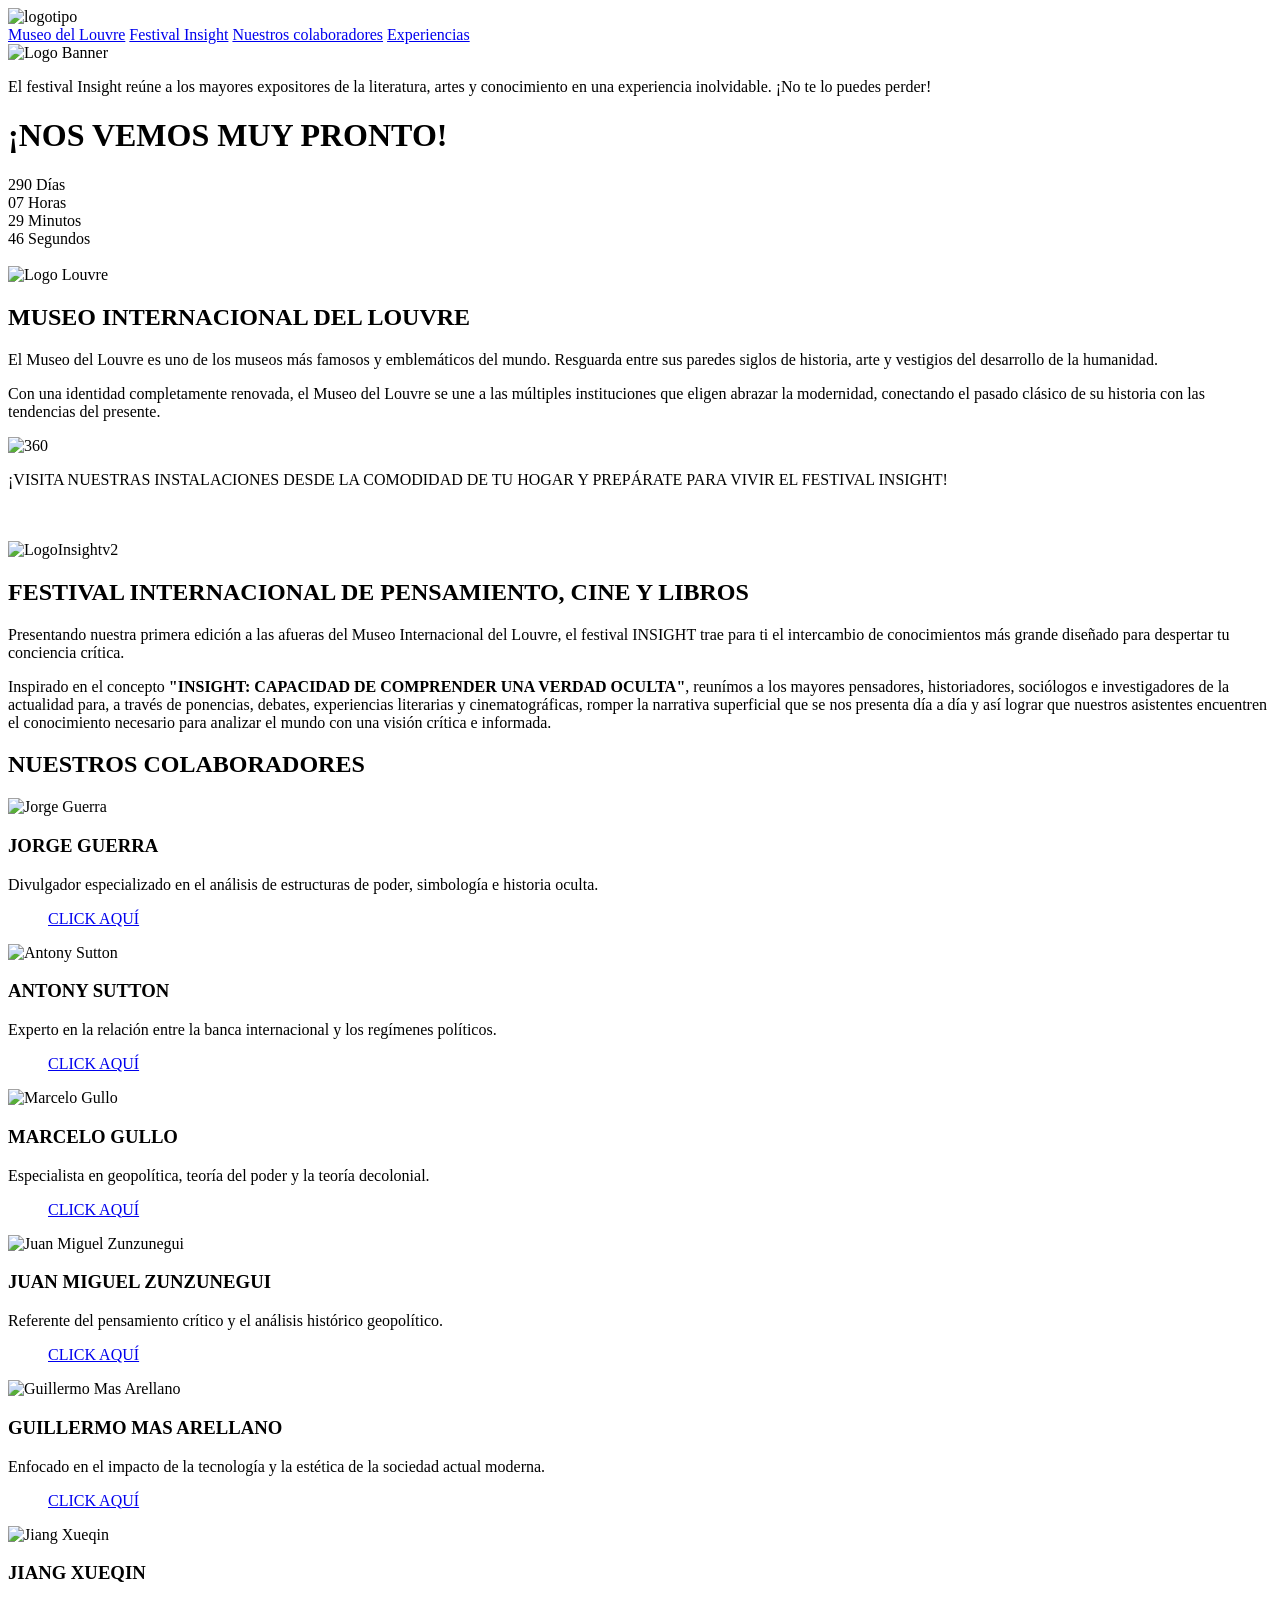
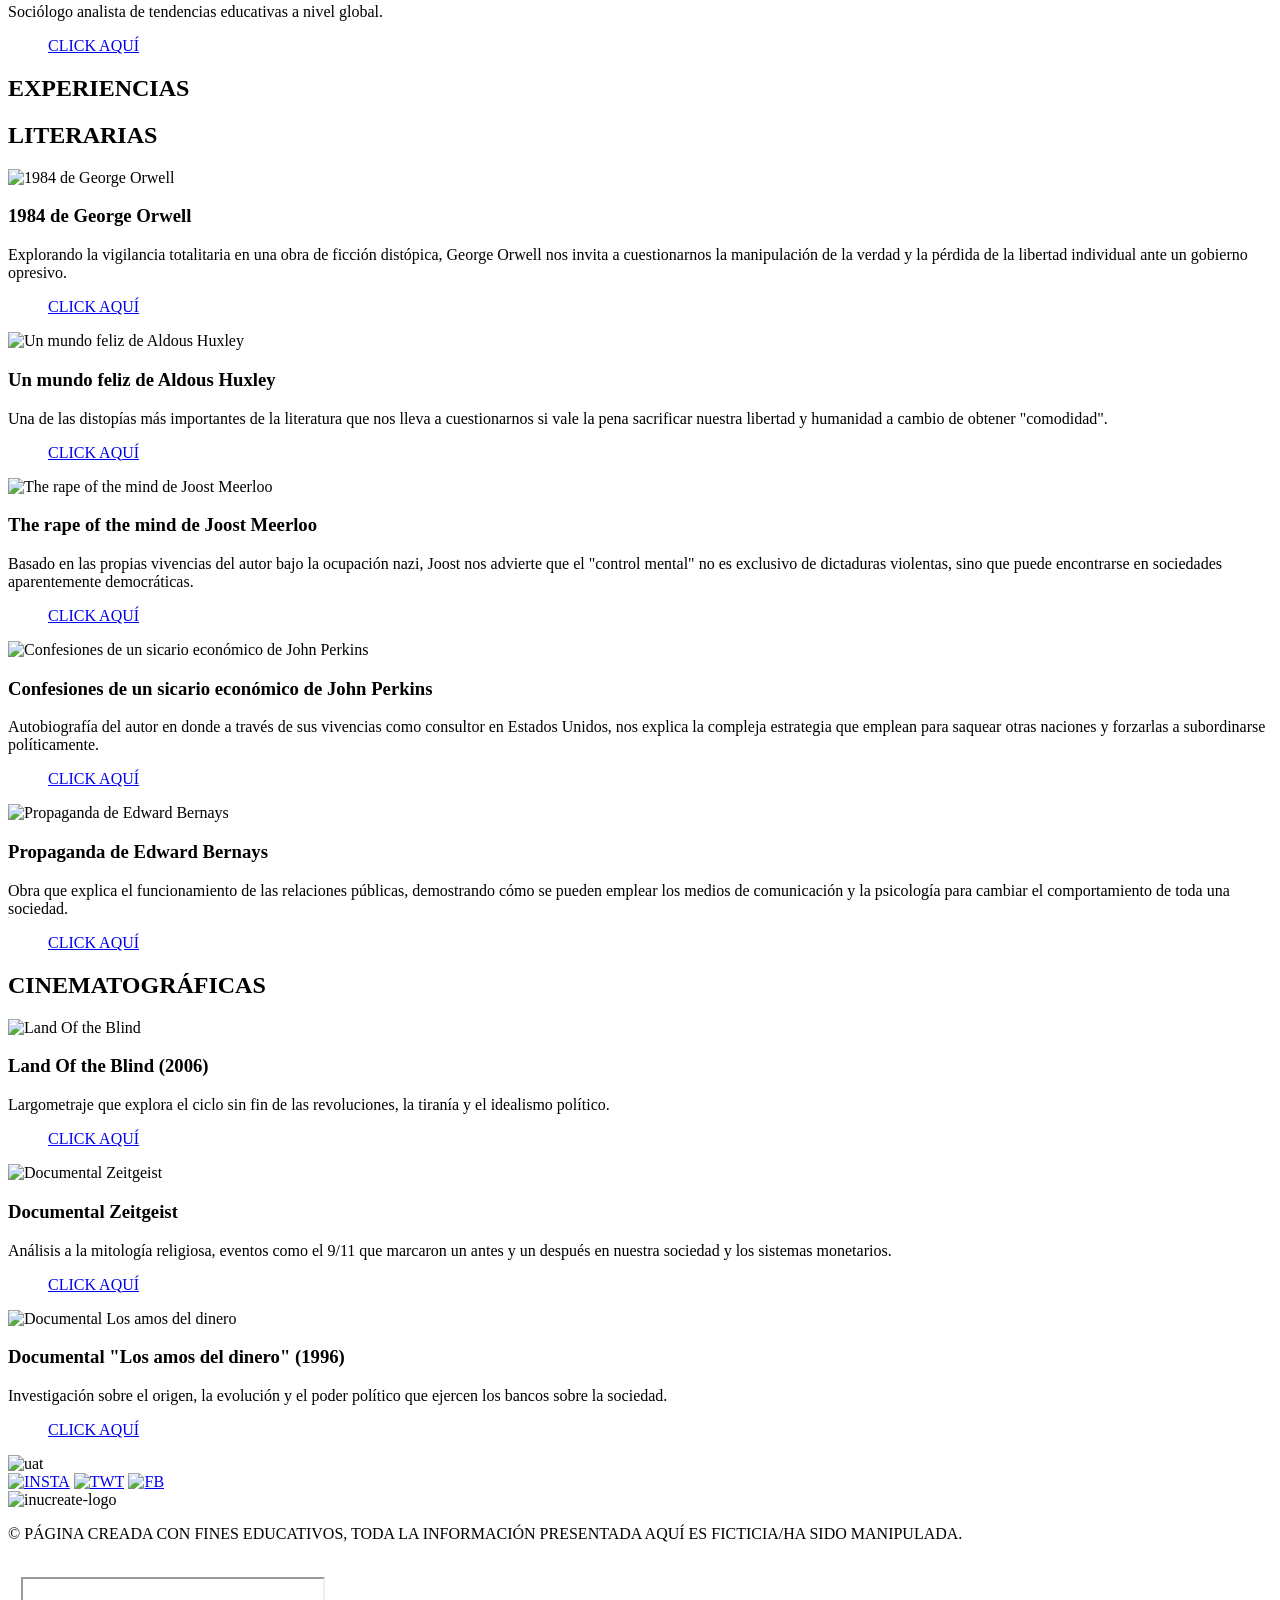
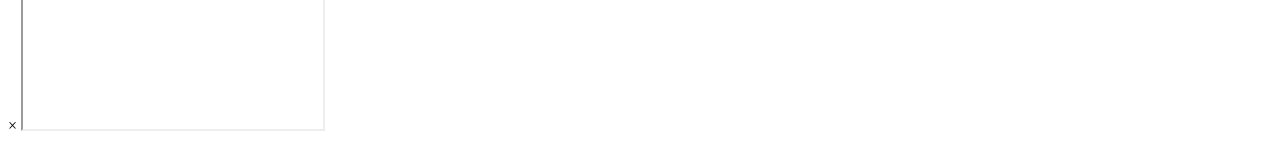
==== index.html @ e6b41914 "Agregar archivos HTML, CSS e imagenes" ====
<!DOCTYPE html> 
<html lang="es"> 
<head> 
	<title>FESTIVAL INSIGHT</title>
	<link rel="stylesheet" href="template one page/estilos.css"/>
    <meta name="viewport" content="width=device-width, initial-scale=1.0"/>
</head>
<body> 
	<header class="menu-container" id="inicio">
      <div class="identificador">
        <img src="template one page/imagenes/logo.png" alt="logotipo">
      </div>
      <div class="ligas-secciones">
          <a href="#secc1">Museo del Louvre</a>
          <a href="#secc2">Festival Insight</a>
          <a href="#secc3">Nuestros colaboradores</a>
          <a href="#EXPERIENCIAS">Experiencias</a>
      </div>
    </header>
<div class="banner">
  <div class="banner-contenido">
    <img src="template one page/imagenes/logoinsight.png" alt="Logo Banner" class="banner-logo">
    <p class="banner-texto">El festival Insight reúne a los mayores expositores de la literatura, artes y conocimiento en una experiencia inolvidable. ¡No te lo puedes perder!</p>
  </div>
</div>
<div class="contenedor-contador">
  <h1>¡NOS VEMOS MUY PRONTO!</h1>
  <div class="countdown">
    <div class="unidad">
      <span id="days">00</span>
      <span class="label">Días</span>
    </div>
    <div class="unidad">
      <span id="hours">00</span>
      <span class="label">Horas</span>
    </div>
    <div class="unidad">
      <span id="minutes">00</span>
      <span class="label">Minutos</span>
    </div>
    <div class="unidad">
      <span id="seconds">00</span>
      <span class="label">Segundos</span>
    </div>
  </div>
</div>
<script>
  var fechaObjetivo = new Date("September 22, 2027 13:59:59").getTime();
  var actualizarContador = setInterval(function() {
    var ahora = new Date().getTime();
    var diferencia = fechaObjetivo - ahora;
    if (diferencia < 0) {
      clearInterval(actualizarContador);
      document.querySelector(".countdown").innerHTML = "<h2>¡No te lo pierdas!</h2>";
      return;
    }
    var dias = Math.floor(diferencia / (1000 * 60 * 60 * 24));
    var horas = Math.floor((diferencia % (1000 * 60 * 60 * 24)) / (1000 * 60 * 60));
    var minutos = Math.floor((diferencia % (1000 * 60 * 60)) / (1000 * 60));
    var segundos = Math.floor((diferencia % (1000 * 60)) / 1000);
    document.getElementById("days").innerText = dias < 10 ? "0" + dias : dias;
    document.getElementById("hours").innerText = horas < 10 ? "0" + horas : horas;
    document.getElementById("minutes").innerText = minutos < 10 ? "0" + minutos : minutos;
    document.getElementById("seconds").innerText = segundos < 10 ? "0" + segundos : segundos;
  }, 1000);
</script>
<br>
<main class="secciones">
<section class="seccion-contenedor" id="secc1">
    <div class="header-secc1">
        <img src="template one page/imagenes/logo2.png" alt="Logo Louvre" class="logo-secc1">
    </div>
    <div class="contenido-secc1">
        <div class="texto-museo">
            <h1>MUSEO INTERNACIONAL DEL LOUVRE</h1>
            <p>El Museo del Louvre es uno de los museos más famosos y emblemáticos del mundo. Resguarda entre sus paredes siglos de historia, arte y vestigios del desarrollo de la humanidad.</p>
            <p>Con una identidad completamente renovada, el Museo del Louvre se une a las múltiples instituciones que eligen abrazar la modernidad, conectando el pasado clásico de su historia con las tendencias del presente.</p>
        </div>
        <div class="columna-derecha">
            <div class="marco-imagen" onclick="abrirModal360()">
                <img src="template one page/imagenes/360.png" alt="360">
            </div>
            <p class="mensaje-derecha">¡VISITA NUESTRAS INSTALACIONES DESDE LA COMODIDAD DE TU HOGAR Y PREPÁRATE PARA VIVIR EL FESTIVAL INSIGHT!</p>
        </div>
    </div>
    <br><br>
</section>

<section class="seccion-contenedor" id="secc2">
    <div class="header-secc2">
        <img src="template one page/imagenes/INSS.png" alt="LogoInsightv2" class="logo-secc2">
    </div>
    <div class="texto-secc2">
        <h1>FESTIVAL INTERNACIONAL DE PENSAMIENTO, CINE Y LIBROS</h1>
        <p>Presentando nuestra primera edición a las afueras del Museo Internacional del Louvre, el festival INSIGHT trae para ti el intercambio de conocimientos más grande diseñado para despertar tu conciencia crítica.</p>
        <p>Inspirado en el concepto <b>"INSIGHT: CAPACIDAD DE COMPRENDER UNA VERDAD OCULTA"</b>, reunímos a los mayores pensadores, historiadores, sociólogos e investigadores de la actualidad para, a través de ponencias, debates, experiencias literarias y cinematográficas, romper la narrativa superficial que se nos presenta día a día y así lograr que nuestros asistentes encuentren el conocimiento necesario para analizar el mundo con una visión crítica e informada.</p>
    </div>
</section>

<section id="secc3">
    <h1 class="titulo-seccion3">NUESTROS COLABORADORES</h1>
    <div class="galeria-container">
        <div class="galeria">
            <div class="galeria-item">
                <img src="template one page/imagenes/A1.png" class="galeria-img" title="Jorge Guerra" alt="Jorge Guerra">
                <div class="info-overlay">
                    <h3 class="titulo-obra">JORGE GUERRA</h3>
                    <p class="autor">Divulgador especializado en el análisis de estructuras de poder, simbología e historia oculta.</p>
                    <figure>
                        <figcaption>
                            <a class="caption-link" href="#" target="_blank" rel="noopener noreferrer">CLICK AQUÍ</a>
                        </figcaption>
                    </figure>
                </div>
            </div>
            <div class="galeria-item">
                <img src="template one page/imagenes/A2.png" class="galeria-img" title="Antony Sutton" alt="Antony Sutton">
                <div class="info-overlay">
                    <h3 class="titulo-obra">ANTONY SUTTON</h3>
                    <p class="autor">Experto en la relación entre la banca internacional y los regímenes políticos.</p>
                    <figure>
                        <figcaption>
                            <a class="caption-link" href="#" target="_blank" rel="noopener noreferrer">CLICK AQUÍ</a>
                        </figcaption>
                    </figure>
                </div>
            </div>
            <div class="galeria-item">
                <img src="template one page/imagenes/A3.png" class="galeria-img" title="Marcelo Gullo" alt="Marcelo Gullo">
                <div class="info-overlay">
                    <h3 class="titulo-obra">MARCELO GULLO</h3>
                    <p class="autor">Especialista en geopolítica, teoría del poder y la teoría decolonial.</p>
                    <figure>
                        <figcaption>
                            <a class="caption-link" href="#" target="_blank" rel="noopener noreferrer">CLICK AQUÍ</a>
                        </figcaption>
                    </figure>
                </div>
            </div>
            <div class="galeria-item">
                <img src="template one page/imagenes/A4.png" class="galeria-img" title="Juan Miguel Zunzunegui" alt="Juan Miguel Zunzunegui">
                <div class="info-overlay">
                    <h3 class="titulo-obra">JUAN MIGUEL ZUNZUNEGUI</h3>
                    <p class="autor">Referente del pensamiento crítico y el análisis histórico geopolítico.</p>
                    <figure>
                        <figcaption>
                            <a class="caption-link" href="#" target="_blank" rel="noopener noreferrer">CLICK AQUÍ</a>
                        </figcaption>
                    </figure>
                </div>
            </div>
            <div class="galeria-item">
                <img src="template one page/imagenes/A5.png" class="galeria-img" title="Guillermo Mas Arellano" alt="Guillermo Mas Arellano">
                <div class="info-overlay">
                    <h3 class="titulo-obra">GUILLERMO MAS ARELLANO</h3>
                    <p class="autor">Enfocado en el impacto de la tecnología y la estética de la sociedad actual moderna.</p>
                    <figure>
                        <figcaption>
                            <a class="caption-link" href="#" target="_blank" rel="noopener noreferrer">CLICK AQUÍ</a>
                        </figcaption>
                    </figure>
                </div>
            </div>
            <div class="galeria-item">
                <img src="template one page/imagenes/A6.png" class="galeria-img" title="Jiang Xueqin" alt="Jiang Xueqin">
                <div class="info-overlay">
                    <h3 class="titulo-obra">JIANG XUEQIN</h3>
                    <p class="autor">Sociólogo analista de tendencias educativas a nivel global.</p>
                    <figure>
                        <figcaption>
                            <a class="caption-link" href="#" target="_blank" rel="noopener noreferrer">CLICK AQUÍ</a>
                        </figcaption>
                    </figure>
                </div>
            </div>
        </div> 
    </div>
</section>
<section id="EXPERIENCIAS">
    <h1 class="titulo-seccion4">EXPERIENCIAS</h1>

    <!-- SUBSECCIÓN LITERARIAS (5 ELEMENTOS) -->
    <div class="subseccion-galeria">
        <h2 class="subtitle">LITERARIAS</h2>
        <div class="galeria galeria-5">

            <div class="galeria-item">
                <img src="template%20one%20page/imagenes/B1.png" class="galeria-img" title="George Orwell" alt="1984 de George Orwell">
                <div class="info-overlay">
                    <h3 class="titulo-obra">1984 de George Orwell</h3>
                    <p class="autor">Explorando la vigilancia totalitaria en una obra de ficción distópica, George Orwell nos invita a cuestionarnos la manipulación de la verdad y la pérdida de la libertad individual ante un gobierno opresivo.</p>
                    <figure>
                        <figcaption>
                            <a class="caption-link" href="#" target="_blank" rel="noopener noreferrer">CLICK AQUÍ</a>
                        </figcaption>
                    </figure>
                </div>
            </div>

            <div class="galeria-item">
                <img src="template%20one%20page/imagenes/B2.png" class="galeria-img" title="Aldous Huxley" alt="Un mundo feliz de Aldous Huxley">
                <div class="info-overlay">
                    <h3 class="titulo-obra">Un mundo feliz de Aldous Huxley</h3>
                    <p class="autor">Una de las distopías más importantes de la literatura que nos lleva a cuestionarnos si vale la pena sacrificar nuestra libertad y humanidad a cambio de obtener "comodidad".</p>
                    <figure>
                        <figcaption>
                            <a class="caption-link" href="#" target="_blank" rel="noopener noreferrer">CLICK AQUÍ</a>
                        </figcaption>
                    </figure>
                </div>
            </div>

            <div class="galeria-item">
                <img src="template%20one%20page/imagenes/B3.png" class="galeria-img" title="Joost Meerloo" alt="The rape of the mind de Joost Meerloo">
                <div class="info-overlay">
                    <h3 class="titulo-obra">The rape of the mind de Joost Meerloo</h3>
                    <p class="autor">Basado en las propias vivencias del autor bajo la ocupación nazi, Joost nos advierte que el "control mental" no es exclusivo de dictaduras violentas, sino que puede encontrarse en sociedades aparentemente democráticas.</p>
                    <figure>
                        <figcaption>
                            <a class="caption-link" href="#" target="_blank" rel="noopener noreferrer">CLICK AQUÍ</a>
                        </figcaption>
                    </figure>
                </div>
            </div>

            <div class="galeria-item">
                <img src="template%20one%20page/imagenes/B4.png" class="galeria-img" title="John Perkins" alt="Confesiones de un sicario económico de John Perkins">
                <div class="info-overlay">
                    <h3 class="titulo-obra">Confesiones de un sicario económico de John Perkins</h3>
                    <p class="autor">Autobiografía del autor en donde a través de sus vivencias como consultor en Estados Unidos, nos explica la compleja estrategia que emplean para saquear otras naciones y forzarlas a subordinarse políticamente.</p>
                    <figure>
                        <figcaption>
                            <a class="caption-link" href="#" target="_blank" rel="noopener noreferrer">CLICK AQUÍ</a>
                        </figcaption>
                    </figure>
                </div>
            </div>

            <div class="galeria-item">
                <img src="template%20one%20page/imagenes/B5.png" class="galeria-img" title="Edward Bernays" alt="Propaganda de Edward Bernays">
                <div class="info-overlay">
                    <h3 class="titulo-obra">Propaganda de Edward Bernays</h3>
                    <p class="autor">Obra que explica el funcionamiento de las relaciones públicas, demostrando cómo se pueden emplear los medios de comunicación y la psicología para cambiar el comportamiento de toda una sociedad.</p>
                    <figure>
                        <figcaption>
                            <a class="caption-link" href="#" target="_blank" rel="noopener noreferrer">CLICK AQUÍ</a>
                        </figcaption>
                    </figure>
                </div>
            </div>

        </div>
    </div>

    <!-- SUBSECCIÓN CINEMATOGRÁFICAS (3 ELEMENTOS) -->
    <div class="subseccion-galeria">
        <h2 class="subtitle">CINEMATOGRÁFICAS</h2>
        <div class="galeria galeria-3">

            <div class="galeria-item">
                <img src="template%20one%20page/imagenes/M1.png" class="galeria-img" title="Land Of the Blind" alt="Land Of the Blind">
                <div class="info-overlay">
                    <h3 class="titulo-obra">Land Of the Blind (2006)</h3>
                    <p class="autor">Largometraje que explora el ciclo sin fin de las revoluciones, la tiranía y el idealismo político.</p>
                    <figure>
                        <figcaption>
                            <a class="caption-link" href="#" target="_blank" rel="noopener noreferrer">CLICK AQUÍ</a>
                        </figcaption>
                    </figure>
                </div>
            </div>

            <div class="galeria-item">
                <img src="template%20one%20page/imagenes/M2.png" class="galeria-img" title="Zeitgeist" alt="Documental Zeitgeist">
                <div class="info-overlay">
                    <h3 class="titulo-obra">Documental Zeitgeist</h3>
                    <p class="autor">Análisis a la mitología religiosa, eventos como el 9/11 que marcaron un antes y un después en nuestra sociedad y los sistemas monetarios.</p>
                    <figure>
                        <figcaption>
                            <a class="caption-link" href="#" target="_blank" rel="noopener noreferrer">CLICK AQUÍ</a>
                        </figcaption>
                    </figure>
                </div>
            </div>

            <div class="galeria-item">
                <img src="template%20one%20page/imagenes/M3.png" class="galeria-img" title="Los amos del dinero" alt="Documental Los amos del dinero">
                <div class="info-overlay">
                    <h3 class="titulo-obra">Documental "Los amos del dinero" (1996)</h3>
                    <p class="autor">Investigación sobre el origen, la evolución y el poder político que ejercen los bancos sobre la sociedad.</p>
                    <figure>
                        <figcaption>
                            <a class="caption-link" href="#" target="_blank" rel="noopener noreferrer">CLICK AQUÍ</a>
                        </figcaption>
                    </figure>
                </div>
            </div>

        </div>
    </div>
</section>

<footer>
    <div class="footer-container">
        <div class="footer-col footer-logo-izq">
            <img src="template one page/imagenes/UAT.png" alt="uat">
        </div>
        
        <div class="footer-centro">
            <div class="footer-item">
                <a href="#"><img src="template one page/imagenes/INSTA.png" alt="INSTA"></a>
                <a href="#"><img src="template one page/imagenes/TWT.png" alt="TWT"></a>
                <a href="#"><img src="template one page/imagenes/FB.png" alt="FB"></a>
            </div>
        </div>

        <div class="footer-col footer-logo-der">
            <img src="template one page/imagenes/logoinu.png" alt="inucreate-logo">
        </div>
    </div>

    <div class="copyright">
        <p>&copy; PÁGINA CREADA CON FINES EDUCATIVOS, TODA LA INFORMACIÓN PRESENTADA AQUÍ ES FICTICIA/HA SIDO MANIPULADA.</p>
    </div>
</footer>

<a class="ir-arriba" title="Volver arriba" href="#inicio">
    <img src="template one page/imagenes/flecha-arriba.png" alt="">
</a>

<div id="modal360" class="modal-360">
  <div class="modal-contenido">
    <span class="btn-cerrar" onclick="cerrarModal360()">&times;</span>
    <iframe id="iframe360" src="about:blank" allow="vr; accelerometer; gyroscope"></iframe>
  </div>
</div>

<script>
  const modal = document.getElementById('modal360');
  const iframe = document.getElementById('iframe360');
  const rutaVisor = 'template%20one%20page/360visualizar.html';

  function abrirModal360() {
    iframe.src = rutaVisor;
    setTimeout(() => {
      modal.classList.add('activo');
    }, 10);
  }

  function cerrarModal360() {
    modal.classList.remove('activo');
    setTimeout(() => {
      iframe.src = 'about:blank';
    }, 300);
  }

  window.onclick = function(event) {
    if (event.target === modal) {
      cerrarModal360();
    }
  };
</script>
</body>
</html>
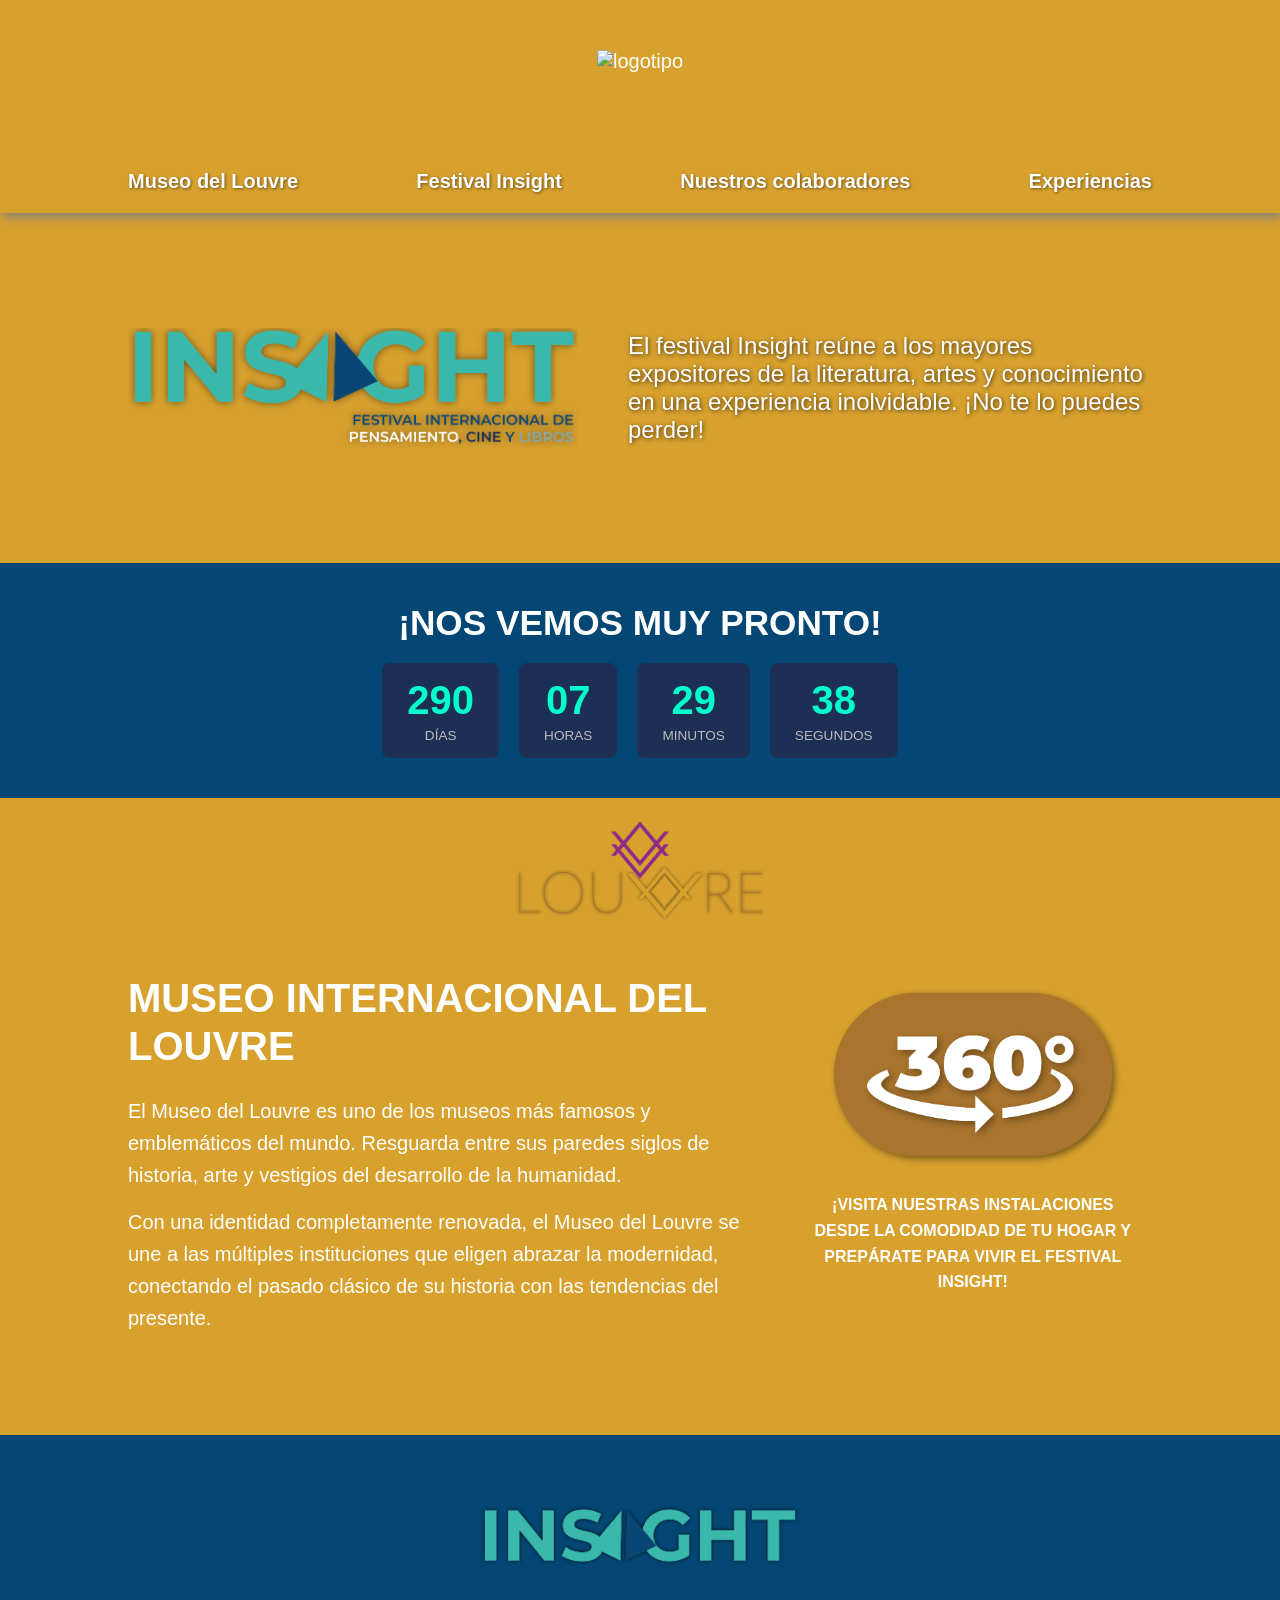
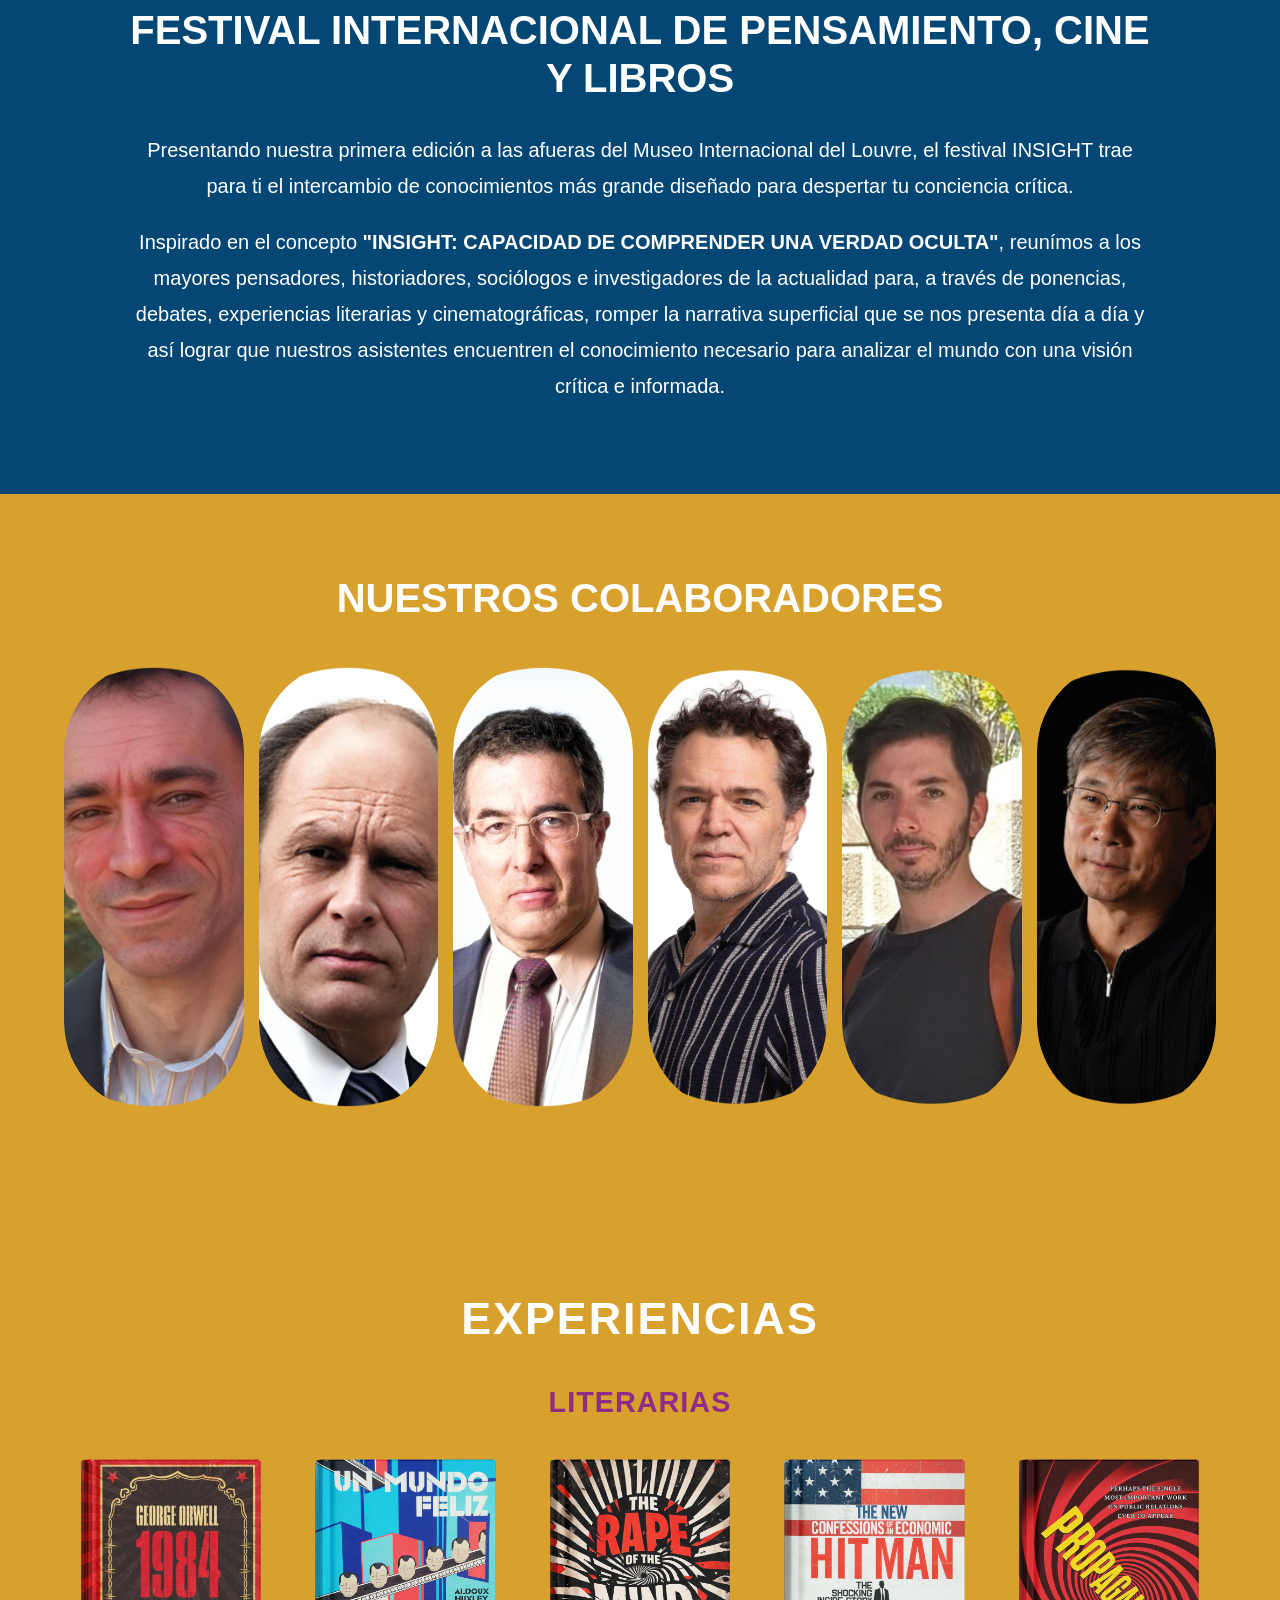
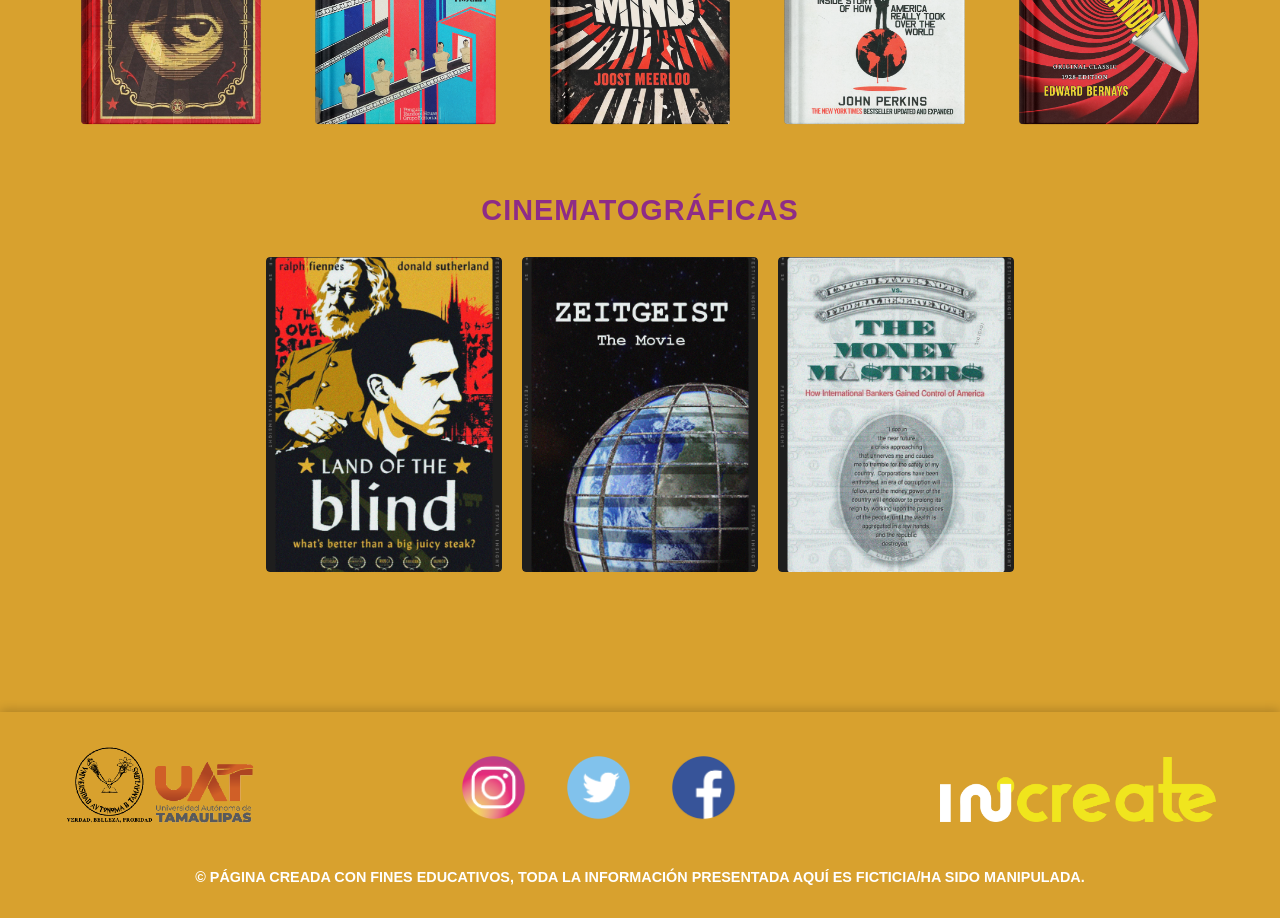
==== commit a1a3c9e9: "Corregir ruta del CSS en index.html" ====
--- a/index.html
+++ b/index.html
@@ -2,13 +2,13 @@
 <html lang="es"> 
 <head> 
 	<title>FESTIVAL INSIGHT</title>
-	<link rel="stylesheet" href="template one page/estilos.css"/>
+	<link rel="stylesheet" href="estilos.css"/>
     <meta name="viewport" content="width=device-width, initial-scale=1.0"/>
 </head>
 <body> 
 	<header class="menu-container" id="inicio">
       <div class="identificador">
-        <img src="template one page/imagenes/logo.png" alt="logotipo">
+        <img src="imagenes/logo.png" alt="logotipo">
       </div>
       <div class="ligas-secciones">
           <a href="#secc1">Museo del Louvre</a>
@@ -19,7 +19,7 @@
     </header>
 <div class="banner">
   <div class="banner-contenido">
-    <img src="template one page/imagenes/logoinsight.png" alt="Logo Banner" class="banner-logo">
+    <img src="imagenes/logoinsight.png" alt="Logo Banner" class="banner-logo">
     <p class="banner-texto">El festival Insight reúne a los mayores expositores de la literatura, artes y conocimiento en una experiencia inolvidable. ¡No te lo puedes perder!</p>
   </div>
 </div>
@@ -68,7 +68,7 @@
 <main class="secciones">
 <section class="seccion-contenedor" id="secc1">
     <div class="header-secc1">
-        <img src="template one page/imagenes/logo2.png" alt="Logo Louvre" class="logo-secc1">
+        <img src="imagenes/logo2.png" alt="Logo Louvre" class="logo-secc1">
     </div>
     <div class="contenido-secc1">
         <div class="texto-museo">
@@ -78,7 +78,7 @@
         </div>
         <div class="columna-derecha">
             <div class="marco-imagen" onclick="abrirModal360()">
-                <img src="template one page/imagenes/360.png" alt="360">
+                <img src="imagenes/360.png" alt="360">
             </div>
             <p class="mensaje-derecha">¡VISITA NUESTRAS INSTALACIONES DESDE LA COMODIDAD DE TU HOGAR Y PREPÁRATE PARA VIVIR EL FESTIVAL INSIGHT!</p>
         </div>
@@ -88,7 +88,7 @@
 
 <section class="seccion-contenedor" id="secc2">
     <div class="header-secc2">
-        <img src="template one page/imagenes/INSS.png" alt="LogoInsightv2" class="logo-secc2">
+        <img src="imagenes/INSS.png" alt="LogoInsightv2" class="logo-secc2">
     </div>
     <div class="texto-secc2">
         <h1>FESTIVAL INTERNACIONAL DE PENSAMIENTO, CINE Y LIBROS</h1>
@@ -102,7 +102,7 @@
     <div class="galeria-container">
         <div class="galeria">
             <div class="galeria-item">
-                <img src="template one page/imagenes/A1.png" class="galeria-img" title="Jorge Guerra" alt="Jorge Guerra">
+                <img src="imagenes/A1.png" class="galeria-img" title="Jorge Guerra" alt="Jorge Guerra">
                 <div class="info-overlay">
                     <h3 class="titulo-obra">JORGE GUERRA</h3>
                     <p class="autor">Divulgador especializado en el análisis de estructuras de poder, simbología e historia oculta.</p>
@@ -114,7 +114,7 @@
                 </div>
             </div>
             <div class="galeria-item">
-                <img src="template one page/imagenes/A2.png" class="galeria-img" title="Antony Sutton" alt="Antony Sutton">
+                <img src="imagenes/A2.png" class="galeria-img" title="Antony Sutton" alt="Antony Sutton">
                 <div class="info-overlay">
                     <h3 class="titulo-obra">ANTONY SUTTON</h3>
                     <p class="autor">Experto en la relación entre la banca internacional y los regímenes políticos.</p>
@@ -126,7 +126,7 @@
                 </div>
             </div>
             <div class="galeria-item">
-                <img src="template one page/imagenes/A3.png" class="galeria-img" title="Marcelo Gullo" alt="Marcelo Gullo">
+                <img src="imagenes/A3.png" class="galeria-img" title="Marcelo Gullo" alt="Marcelo Gullo">
                 <div class="info-overlay">
                     <h3 class="titulo-obra">MARCELO GULLO</h3>
                     <p class="autor">Especialista en geopolítica, teoría del poder y la teoría decolonial.</p>
@@ -138,7 +138,7 @@
                 </div>
             </div>
             <div class="galeria-item">
-                <img src="template one page/imagenes/A4.png" class="galeria-img" title="Juan Miguel Zunzunegui" alt="Juan Miguel Zunzunegui">
+                <img src="imagenes/A4.png" class="galeria-img" title="Juan Miguel Zunzunegui" alt="Juan Miguel Zunzunegui">
                 <div class="info-overlay">
                     <h3 class="titulo-obra">JUAN MIGUEL ZUNZUNEGUI</h3>
                     <p class="autor">Referente del pensamiento crítico y el análisis histórico geopolítico.</p>
@@ -150,7 +150,7 @@
                 </div>
             </div>
             <div class="galeria-item">
-                <img src="template one page/imagenes/A5.png" class="galeria-img" title="Guillermo Mas Arellano" alt="Guillermo Mas Arellano">
+                <img src="imagenes/A5.png" class="galeria-img" title="Guillermo Mas Arellano" alt="Guillermo Mas Arellano">
                 <div class="info-overlay">
                     <h3 class="titulo-obra">GUILLERMO MAS ARELLANO</h3>
                     <p class="autor">Enfocado en el impacto de la tecnología y la estética de la sociedad actual moderna.</p>
@@ -162,7 +162,7 @@
                 </div>
             </div>
             <div class="galeria-item">
-                <img src="template one page/imagenes/A6.png" class="galeria-img" title="Jiang Xueqin" alt="Jiang Xueqin">
+                <img src="imagenes/A6.png" class="galeria-img" title="Jiang Xueqin" alt="Jiang Xueqin">
                 <div class="info-overlay">
                     <h3 class="titulo-obra">JIANG XUEQIN</h3>
                     <p class="autor">Sociólogo analista de tendencias educativas a nivel global.</p>
@@ -179,13 +179,12 @@
 <section id="EXPERIENCIAS">
     <h1 class="titulo-seccion4">EXPERIENCIAS</h1>
 
-    <!-- SUBSECCIÓN LITERARIAS (5 ELEMENTOS) -->
     <div class="subseccion-galeria">
         <h2 class="subtitle">LITERARIAS</h2>
         <div class="galeria galeria-5">
 
             <div class="galeria-item">
-                <img src="template%20one%20page/imagenes/B1.png" class="galeria-img" title="George Orwell" alt="1984 de George Orwell">
+                <img src="imagenes/B1.png" class="galeria-img" title="George Orwell" alt="1984 de George Orwell">
                 <div class="info-overlay">
                     <h3 class="titulo-obra">1984 de George Orwell</h3>
                     <p class="autor">Explorando la vigilancia totalitaria en una obra de ficción distópica, George Orwell nos invita a cuestionarnos la manipulación de la verdad y la pérdida de la libertad individual ante un gobierno opresivo.</p>
@@ -198,7 +197,7 @@
             </div>
 
             <div class="galeria-item">
-                <img src="template%20one%20page/imagenes/B2.png" class="galeria-img" title="Aldous Huxley" alt="Un mundo feliz de Aldous Huxley">
+                <img src="imagenes/B2.png" class="galeria-img" title="Aldous Huxley" alt="Un mundo feliz de Aldous Huxley">
                 <div class="info-overlay">
                     <h3 class="titulo-obra">Un mundo feliz de Aldous Huxley</h3>
                     <p class="autor">Una de las distopías más importantes de la literatura que nos lleva a cuestionarnos si vale la pena sacrificar nuestra libertad y humanidad a cambio de obtener "comodidad".</p>
@@ -211,7 +210,7 @@
             </div>
 
             <div class="galeria-item">
-                <img src="template%20one%20page/imagenes/B3.png" class="galeria-img" title="Joost Meerloo" alt="The rape of the mind de Joost Meerloo">
+                <img src="imagenes/B3.png" class="galeria-img" title="Joost Meerloo" alt="The rape of the mind de Joost Meerloo">
                 <div class="info-overlay">
                     <h3 class="titulo-obra">The rape of the mind de Joost Meerloo</h3>
                     <p class="autor">Basado en las propias vivencias del autor bajo la ocupación nazi, Joost nos advierte que el "control mental" no es exclusivo de dictaduras violentas, sino que puede encontrarse en sociedades aparentemente democráticas.</p>
@@ -224,7 +223,7 @@
             </div>
 
             <div class="galeria-item">
-                <img src="template%20one%20page/imagenes/B4.png" class="galeria-img" title="John Perkins" alt="Confesiones de un sicario económico de John Perkins">
+                <img src="imagenes/B4.png" class="galeria-img" title="John Perkins" alt="Confesiones de un sicario económico de John Perkins">
                 <div class="info-overlay">
                     <h3 class="titulo-obra">Confesiones de un sicario económico de John Perkins</h3>
                     <p class="autor">Autobiografía del autor en donde a través de sus vivencias como consultor en Estados Unidos, nos explica la compleja estrategia que emplean para saquear otras naciones y forzarlas a subordinarse políticamente.</p>
@@ -237,7 +236,7 @@
             </div>
 
             <div class="galeria-item">
-                <img src="template%20one%20page/imagenes/B5.png" class="galeria-img" title="Edward Bernays" alt="Propaganda de Edward Bernays">
+                <img src="imagenes/B5.png" class="galeria-img" title="Edward Bernays" alt="Propaganda de Edward Bernays">
                 <div class="info-overlay">
                     <h3 class="titulo-obra">Propaganda de Edward Bernays</h3>
                     <p class="autor">Obra que explica el funcionamiento de las relaciones públicas, demostrando cómo se pueden emplear los medios de comunicación y la psicología para cambiar el comportamiento de toda una sociedad.</p>
@@ -252,13 +251,12 @@
         </div>
     </div>
 
-    <!-- SUBSECCIÓN CINEMATOGRÁFICAS (3 ELEMENTOS) -->
     <div class="subseccion-galeria">
         <h2 class="subtitle">CINEMATOGRÁFICAS</h2>
         <div class="galeria galeria-3">
 
             <div class="galeria-item">
-                <img src="template%20one%20page/imagenes/M1.png" class="galeria-img" title="Land Of the Blind" alt="Land Of the Blind">
+                <img src="imagenes/M1.png" class="galeria-img" title="Land Of the Blind" alt="Land Of the Blind">
                 <div class="info-overlay">
                     <h3 class="titulo-obra">Land Of the Blind (2006)</h3>
                     <p class="autor">Largometraje que explora el ciclo sin fin de las revoluciones, la tiranía y el idealismo político.</p>
@@ -271,7 +269,7 @@
             </div>
 
             <div class="galeria-item">
-                <img src="template%20one%20page/imagenes/M2.png" class="galeria-img" title="Zeitgeist" alt="Documental Zeitgeist">
+                <img src="imagenes/M2.png" class="galeria-img" title="Zeitgeist" alt="Documental Zeitgeist">
                 <div class="info-overlay">
                     <h3 class="titulo-obra">Documental Zeitgeist</h3>
                     <p class="autor">Análisis a la mitología religiosa, eventos como el 9/11 que marcaron un antes y un después en nuestra sociedad y los sistemas monetarios.</p>
@@ -284,7 +282,7 @@
             </div>
 
             <div class="galeria-item">
-                <img src="template%20one%20page/imagenes/M3.png" class="galeria-img" title="Los amos del dinero" alt="Documental Los amos del dinero">
+                <img src="imagenes/M3.png" class="galeria-img" title="Los amos del dinero" alt="Documental Los amos del dinero">
                 <div class="info-overlay">
                     <h3 class="titulo-obra">Documental "Los amos del dinero" (1996)</h3>
                     <p class="autor">Investigación sobre el origen, la evolución y el poder político que ejercen los bancos sobre la sociedad.</p>
@@ -303,19 +301,19 @@
 <footer>
     <div class="footer-container">
         <div class="footer-col footer-logo-izq">
-            <img src="template one page/imagenes/UAT.png" alt="uat">
+            <img src="imagenes/UAT.png" alt="uat">
         </div>
         
         <div class="footer-centro">
             <div class="footer-item">
-                <a href="#"><img src="template one page/imagenes/INSTA.png" alt="INSTA"></a>
-                <a href="#"><img src="template one page/imagenes/TWT.png" alt="TWT"></a>
-                <a href="#"><img src="template one page/imagenes/FB.png" alt="FB"></a>
+                <a href="#"><img src="imagenes/INSTA.png" alt="INSTA"></a>
+                <a href="#"><img src="imagenes/TWT.png" alt="TWT"></a>
+                <a href="#"><img src="imagenes/FB.png" alt="FB"></a>
             </div>
         </div>
 
         <div class="footer-col footer-logo-der">
-            <img src="template one page/imagenes/logoinu.png" alt="inucreate-logo">
+            <img src="imagenes/logoinu.png" alt="inucreate-logo">
         </div>
     </div>
 
@@ -325,7 +323,7 @@
 </footer>
 
 <a class="ir-arriba" title="Volver arriba" href="#inicio">
-    <img src="template one page/imagenes/flecha-arriba.png" alt="">
+    <img src="imagenes/flecha-arriba.png" alt="">
 </a>
 
 <div id="modal360" class="modal-360">
@@ -338,7 +336,7 @@
 <script>
   const modal = document.getElementById('modal360');
   const iframe = document.getElementById('iframe360');
-  const rutaVisor = 'template%20one%20page/360visualizar.html';
+  const rutaVisor = '360visualizar.html';
 
   function abrirModal360() {
     iframe.src = rutaVisor;
--- a/estilos.css
+++ b/estilos.css
@@ -0,0 +1,1018 @@
+* {
+   margin: 0;
+   padding: 0;
+   box-sizing: border-box;
+   font-family: 'Montserrat', sans-serif;
+}
+
+html {
+   scroll-behavior: smooth; 
+}
+
+body {
+   background-color: #d8a12e;
+   color: #ffffff;
+   margin: 0;
+   width: 100%;
+   overflow-x: hidden;
+}
+
+/* ==========================================
+   HEADER
+   ========================================== */
+header {
+   font-size: 20px; 
+   background-color: #d8a12e; 
+   height: auto; 
+   padding: 20px 10%; 
+   box-shadow: 2px 4px 10px grey;
+   transition: 100ms;
+}
+
+.menu-container {
+   display: flex;
+   flex-direction: column;
+}
+
+.identificador {
+   width: 100%; 
+   display: flex;
+   justify-content: center;
+}
+
+.identificador img {
+   margin-top: 30px;
+   height: 80px;
+   max-width: 100%;
+   object-fit: contain;
+}
+
+.ligas-secciones {
+   width: 100%;
+   display: flex;
+   justify-content: space-between;
+   gap: 15px;
+   flex-wrap: wrap;
+}
+
+.ligas-secciones a {
+   color: #FFFFFF;
+   text-decoration: none;
+   text-shadow: 1px 1px 3px rgba(0, 0, 0, 0.5);
+   font-weight: bold;
+   margin-top: 40px;
+   transition: 50ms; 
+}
+
+.ligas-secciones a:hover {
+   transform: scale(1.03);
+}
+
+@media screen and (max-width: 900px) {
+   header {
+      padding: 15px 5%;
+   }
+
+   .identificador img {
+      margin-top: 10px;
+      height: 60px;
+   }
+
+   .ligas-secciones {
+      flex-direction: column;
+      align-items: center;
+      text-align: center;
+      gap: 12px;
+   }
+
+   .ligas-secciones a {
+      margin-top: 15px;
+      font-size: 0.95rem;
+   }
+}
+
+/* ==========================================
+   BANNER
+   ========================================== */
+.banner {
+   background-image: url('../TEMPLATE ONE PAGE/imagenes/IMAGENFONDO.png');
+   background-size: cover;
+   background-position: center;
+   background-repeat: no-repeat;
+   height: auto;
+   min-height: 350px;
+   width: 100%;
+   display: flex;
+   align-items: center;
+   justify-content: flex-start;
+   padding: 40px 10%;
+}
+
+.banner-contenido {
+   display: flex;
+   flex-direction: row;
+   align-items: center;    
+   gap: 50px;         
+   width: 100%;
+}
+
+.banner-logo {
+   max-width: 450px;
+   width: 100%;
+   height: auto;
+}
+
+.banner-texto {
+   color: #FFFFFF;
+   font-size: 1.5rem;
+   text-shadow: 1px 1px 4px rgba(0, 0, 0, 0.7);
+}
+
+@media screen and (max-width: 900px) {
+   .banner {
+      padding: 30px 5%;
+   }
+
+   .banner-contenido {
+      flex-direction: column;
+      text-align: center;
+      gap: 25px;
+   }
+
+   .banner-logo {
+      max-width: 280px;
+   }
+
+   .banner-texto {
+      font-size: 1.15rem;
+      line-height: 1.4;
+   }
+}
+
+/* ==========================================
+   CONTADOR
+   ========================================== */
+.contenedor-contador {
+   background-color: #044774;
+   text-align: center;
+   padding: 40px 10%;
+   display: flex;
+   flex-direction: column;
+   align-items: center;
+   width: 100%;
+}
+
+.contenedor-contador h1 {
+   font-size: 2.2rem;
+   word-break: break-word;
+}
+
+.countdown {
+   display: flex;
+   gap: 20px;
+   margin-top: 20px;
+   flex-wrap: wrap;
+   justify-content: center;
+}
+
+.unidad {
+   background: #1d2f54;
+   padding: 15px 25px;
+   border-radius: 8px;
+   display: flex;
+   flex-direction: column;
+   align-items: center;
+   min-width: 60px;
+}
+
+.unidad span:first-child {
+   font-size: 2.5rem;
+   font-weight: bold;
+   color: #00ffcc;
+}
+
+.label {
+   font-size: 0.85rem;
+   text-transform: uppercase;
+   margin-top: 5px;
+   color: #bbb;
+}
+
+@media screen and (max-width: 600px) {
+   .contenedor-contador {
+      padding: 30px 5%;
+   }
+
+   .contenedor-contador h1 {
+      font-size: 1.5rem;
+   }
+
+   .countdown {
+      gap: 10px;
+   }
+
+   .unidad {
+      padding: 10px 15px;
+      min-width: 50px;
+   }
+
+   .unidad span:first-child {
+      font-size: 1.8rem;
+   }
+
+   .label {
+      font-size: 0.7rem;
+   }
+}
+
+/* ==========================================
+   SECCION 1: MUSEO LOUVRE
+   ========================================== */
+.secciones {
+   display: flex;
+   flex-direction: column;
+}
+
+#secc1 {
+    background-color: #d8a12e;
+    padding: 50px 10%;
+    width: 100%;
+    box-sizing: border-box;
+    clear: both;
+}
+
+.header-secc1 {
+    width: 100%;
+    text-align: center;
+    margin-bottom: 50px;
+}
+
+.logo-secc1 {
+    width: 250px;
+    max-width: 100%;
+    height: auto;
+    display: inline-block;
+}
+
+.contenido-secc1 {
+    display: flex;
+    flex-direction: row;
+    justify-content: space-between;
+    align-items: flex-start;
+    gap: 5%;
+    width: 100%;
+}
+
+.texto-museo {
+    width: 60%;
+    display: block;
+    text-align: left;
+}
+
+.texto-museo h1 {
+    font-size: 2.5rem;
+    font-weight: 800;
+    color: #ffffff;
+    margin-bottom: 25px;
+    line-height: 1.2;
+    word-break: break-word;
+}
+
+.texto-museo p {
+    font-size: 1.25rem;
+    line-height: 1.6;
+    color: #ffffff;
+    margin-bottom: 15px;
+}
+
+.columna-derecha {
+    width: 35%;
+    display: flex;
+    flex-direction: column;
+    align-items: center;
+    text-align: center;
+}
+
+.columna-derecha .marco-imagen {
+    width: 100%;
+    max-width: 350px;
+    margin-top: 10px;
+    margin-bottom: 20px;
+    border-radius: 15px;
+    overflow: hidden;
+}
+
+.columna-derecha .marco-imagen img {
+    width: 100%;
+    height: auto;
+    display: block;
+    object-fit: cover;
+    transition: transform 200ms ease;
+    cursor: pointer;
+}
+
+.columna-derecha .marco-imagen img:hover {
+    transform: scale(1.08);
+}
+
+.mensaje-derecha {
+    font-size: 1.0rem;
+    font-weight: 700;
+    color: #ffffff;
+    line-height: 1.6;
+    max-width: 340px;
+}
+
+@media screen and (max-width: 900px) {
+    #secc1 {
+        padding: 40px 5%;
+    }
+
+    .header-secc1 {
+        margin-bottom: 30px;
+    }
+
+    .contenido-secc1 {
+        flex-direction: column;
+        align-items: center;
+        gap: 30px;
+    }
+
+    .texto-museo, 
+    .columna-derecha {
+        width: 100%;
+        text-align: center;
+        align-items: center;
+    }
+
+    .texto-museo h1 {
+        font-size: 1.8rem;
+    }
+
+    .texto-museo p {
+        font-size: 1.1rem;
+    }
+}
+
+/* ==========================================
+   SECCION 2: FESTIVAL INSIGHT
+   ========================================== */
+#secc2 {
+    background-color: #044774;
+    padding: 70px 10%;
+    display: flex;
+    flex-direction: column;
+    align-items: center;
+    text-align: center;
+    width: 100%;
+}
+
+.header-secc2 {
+    width: 100%;
+    display: flex;
+    justify-content: center;
+    margin-bottom: 40px;
+}
+
+.logo-secc2 {
+    width: 350px;
+    max-width: 100%;
+    height: auto;
+}
+
+.texto-secc2 {
+    max-width: 1200px;
+    display: flex;
+    flex-direction: column;
+    align-items: center;
+}
+
+.texto-secc2 h1 {
+    font-size: 2.5rem;
+    font-weight: 800;
+    color: #ffffff;
+    margin-bottom: 30px;
+    text-transform: uppercase;
+    line-height: 1.2;
+    word-break: break-word;
+}
+
+.texto-secc2 p {
+    font-size: 1.25rem;
+    line-height: 1.8;
+    color: #ffffff;
+    margin-bottom: 20px;
+}
+
+@media screen and (max-width: 900px) {
+    #secc2 {
+        padding: 50px 5%;
+    }
+
+    .texto-secc2 h1 {
+        font-size: 1.8rem;
+        margin-bottom: 20px;
+    }
+
+    .texto-secc2 p {
+        font-size: 1.1rem;
+        line-height: 1.6;
+    }
+}
+
+/* ==========================================
+   SECCION 3: COLABORADORES
+   ========================================== */
+#secc3 {
+    background-color: #d8a12e;
+    padding: 40px 5% 60px 5%;
+    width: 100%;
+    box-sizing: border-box;
+}
+
+.titulo-seccion3 {
+    text-align: center;
+    font-size: 2.5rem;
+    font-weight: 800;
+    color: #ffffff;
+    margin-top: 40px;
+    margin-bottom: 40px;
+    text-transform: uppercase;
+    line-height: 1.2;
+    word-break: break-word;
+}
+
+.galeria-container {
+    width: 100%;
+}
+
+#secc3 .galeria {
+    display: grid;
+    grid-template-columns: repeat(6, 1fr);
+    gap: 15px;
+    justify-content: center;
+    margin-bottom: 40px;
+}
+
+#secc3 .galeria-item {
+    position: relative;
+    border-radius: 9999px;
+    overflow: hidden;
+    background-color: transparent;
+    height: 450px;
+    transition: transform 0.5s ease, box-shadow 0.5s ease;
+}
+
+#secc3 .galeria-item:hover {
+    transform: translateY(-8px);
+    box-shadow: 0 9px 30px rgba(0, 0, 0, 0.6);
+}
+
+#secc3 .galeria-img {
+    width: 100%;
+    height: 100%; 
+    object-fit: cover;
+    display: block;
+    border-radius: 9999px;
+}
+
+#secc3 .info-overlay {
+    position: absolute;
+    inset: 0;
+    background: rgba(4, 71, 116, 0.92);
+    display: flex;
+    flex-direction: column;
+    justify-content: center;
+    align-items: center;
+    text-align: center;
+    padding: 15px 10px;
+    border-radius: 9999px;
+    opacity: 0;
+    transition: opacity 0.3s ease;
+    box-sizing: border-box;
+}
+
+#secc3 .galeria-item:hover .info-overlay {
+    opacity: 1;
+}
+
+#secc3 .titulo-obra {
+    font-size: 1rem;
+    color: #47b8ac;
+    margin-bottom: 8px;
+    text-transform: uppercase;
+    font-weight: bold;
+}
+
+#secc3 .autor {
+    font-size: 0.8rem;
+    line-height: 1.3;
+    color: #ffffff;
+    margin-bottom: 12px;
+}
+
+#secc3 .caption-link {
+    display: inline-block;
+    padding: 6px 12px;
+    background-color: #8e2c87;
+    color: #ffffff;
+    font-family: 'Montserrat', sans-serif;
+    font-size: 0.85rem;
+    font-weight: bold;
+    text-decoration: none;
+    border-radius: 20px;
+    transition: background-color 0.2s ease, transform 0.2s ease;
+}
+
+#secc3 .caption-link:hover {
+    background-color: #47b8ac;
+    transform: scale(1.05);
+}
+
+@media screen and (max-width: 1200px) {
+    .titulo-seccion3 {
+        font-size: 2.1rem;
+    }
+
+    #secc3 .galeria {
+        grid-template-columns: repeat(3, 1fr); 
+        gap: 25px;
+    }
+
+    #secc3 .galeria-item {
+        height: 420px; 
+    }
+}
+
+@media screen and (max-width: 768px) {
+    .titulo-seccion3 {
+        font-size: 1.7rem;
+        margin-top: 20px;
+        margin-bottom: 30px;
+    }
+
+    #secc3 .galeria {
+        grid-template-columns: 1fr;
+        max-width: 280px;
+        margin-left: auto;
+        margin-right: auto;
+        gap: 30px;
+    }
+
+    #secc3 .galeria-item {
+        border-radius: 9999px;
+        height: 420px;
+    }
+
+    #secc3 .galeria-img {
+        border-radius: 9999px;
+    }
+
+    #secc3 .info-overlay {
+        border-radius: 9999px;
+        padding: 20px 15px;
+    }
+
+    #secc3 .titulo-obra {
+        font-size: 1rem;
+    }
+
+    #secc3 .autor {
+        font-size: 0.85rem;
+    }
+}
+
+@media screen and (max-width: 480px) {
+    .titulo-seccion3 {
+        font-size: 1.4rem;
+        letter-spacing: 0px;
+    }
+
+    #secc3 .galeria-item {
+        height: 380px;
+    }
+
+    #secc3 .titulo-obra {
+        font-size: 0.9rem;
+    }
+
+    #secc3 .autor {
+        font-size: 0.75rem;
+    }
+
+    #secc3 .caption-link {
+        padding: 6px 12px;
+        font-size: 0.75rem;
+    }
+}
+
+/* ==========================================
+   SECCION 4: EXPERIENCIAS
+   ========================================== */
+#EXPERIENCIAS {
+    background-image: url('../template%20one%20page/imagenes/SEC4.png');
+    background-size: cover;
+    background-position: center;
+    background-repeat: no-repeat;
+    background-attachment: scroll; 
+    padding: 60px 5% 80px 5%;
+    width: 100%;
+    box-sizing: border-box;
+}
+
+.titulo-seccion4 {
+    text-align: center;
+    font-size: 2.8rem;
+    font-weight: 800;
+    color: #ffffff;
+    margin-top: 20px;
+    margin-bottom: 30px;
+    text-transform: uppercase;
+    letter-spacing: 2px;
+    line-height: 1.2;
+    word-break: break-word;
+}
+
+.subtitle {
+    text-align: center;
+    font-size: 1.8rem;
+    font-weight: 700;
+    color: #8e2c87;
+    margin-top: 40px;
+    margin-bottom: 30px;
+    text-transform: uppercase;
+    letter-spacing: 1px;
+    word-break: break-word;
+}
+
+.subseccion-galeria {
+    margin-bottom: 60px;
+}
+
+#EXPERIENCIAS .galeria {
+    display: grid;
+    gap: 20px;
+    justify-content: center;
+    width: 100%;
+    box-sizing: border-box;
+}
+
+#EXPERIENCIAS .galeria.galeria-5 {
+    grid-template-columns: repeat(5, minmax(0, 1fr));
+}
+
+#EXPERIENCIAS .galeria.galeria-3 {
+    grid-template-columns: repeat(3, minmax(0, 1fr));
+    max-width: 65%;
+    margin: 0 auto;
+}
+
+#EXPERIENCIAS .galeria-item {
+    position: relative;
+    border-radius: 4px;
+    overflow: hidden;
+    background-color: transparent;
+    transition: transform 0.4s ease, box-shadow 0.4s ease;
+    width: 100%;
+}
+
+#EXPERIENCIAS .galeria-item:hover {
+    transform: translateY(-8px);
+    box-shadow: 0 9px 30px rgba(0, 0, 0, 0.6);
+}
+
+#EXPERIENCIAS .galeria-img {
+    width: 100%;
+    aspect-ratio: 3 / 4;
+    object-fit: cover;
+    display: block;
+    border-radius: 4px;
+}
+
+#EXPERIENCIAS .info-overlay {
+    position: absolute;
+    inset: 0;
+    background: rgba(4, 71, 116, 0.92);
+    display: flex;
+    flex-direction: column;
+    justify-content: center;
+    align-items: center;
+    text-align: center;
+    padding: 15px 10px;
+    border-radius: 4px;
+    opacity: 0;
+    transition: opacity 0.3s ease;
+    box-sizing: border-box;
+}
+
+#EXPERIENCIAS .galeria-item:hover .info-overlay {
+    opacity: 1;
+}
+
+#EXPERIENCIAS .titulo-obra {
+    font-size: 1.1rem;
+    color: #47b8ac;
+    margin-bottom: 10px;
+    text-transform: uppercase;
+    font-weight: bold;
+}
+
+#EXPERIENCIAS .autor {
+    font-size: 0.85rem;
+    line-height: 1.4;
+    color: #ffffff;
+    margin-bottom: 15px;
+}
+
+#EXPERIENCIAS .caption-link {
+    display: inline-block;
+    padding: 8px 16px;
+    background-color: #8e2c87;
+    color: #ffffff;
+    font-family: 'Montserrat', sans-serif;
+    font-weight: bold;
+    text-decoration: none;
+    border-radius: 20px;
+    transition: background-color 0.2s ease, transform 0.2s ease;
+}
+
+#EXPERIENCIAS .caption-link:hover {
+    background-color: #47b8ac;
+    transform: scale(1.05);
+}
+
+@media screen and (max-width: 1200px) {
+    .titulo-seccion4 {
+        font-size: 2.2rem;
+    }
+
+    .subtitle {
+        font-size: 1.5rem;
+    }
+
+    #EXPERIENCIAS .galeria.galeria-5 {
+        grid-template-columns: repeat(4, minmax(0, 1fr));
+    }
+
+    #EXPERIENCIAS .galeria.galeria-3 {
+        grid-template-columns: repeat(3, minmax(0, 1fr));
+        max-width: 85%;
+    }
+}
+
+@media screen and (max-width: 992px) {
+    #EXPERIENCIAS .galeria.galeria-5,
+    #EXPERIENCIAS .galeria.galeria-3 {
+        grid-template-columns: repeat(3, minmax(0, 1fr));
+        max-width: 100%;
+        gap: 20px;
+    }
+}
+
+@media screen and (max-width: 768px) {
+    .titulo-seccion4 {
+        font-size: 1.7rem;
+        letter-spacing: 1px;
+        margin-top: 10px;
+        margin-bottom: 20px;
+    }
+
+    .subtitle {
+        font-size: 1.3rem;
+        margin-top: 25px;
+        margin-bottom: 20px;
+    }
+
+    #EXPERIENCIAS .galeria.galeria-5,
+    #EXPERIENCIAS .galeria.galeria-3 {
+        grid-template-columns: repeat(2, minmax(0, 1fr));
+        max-width: 100%;
+        gap: 15px;
+    }
+}
+
+@media screen and (max-width: 480px) {
+    .titulo-seccion4 {
+        font-size: 1.4rem;
+        letter-spacing: 0px;
+    }
+
+    .subtitle {
+        font-size: 1.1rem;
+    }
+
+    #EXPERIENCIAS .galeria.galeria-5,
+    #EXPERIENCIAS .galeria.galeria-3 {
+        grid-template-columns: repeat(1, minmax(0, 1fr));
+        max-width: 280px;
+        margin: 0 auto;
+        gap: 20px;
+    }
+}
+
+/* ==========================================
+   FOOTER
+   ========================================== */
+footer {
+    background-color: #d8a12e;
+    padding: 30px 5%;
+    box-shadow: 0px -2px 10px rgba(0, 0, 0, 0.2);
+    width: 100%;
+    box-sizing: border-box;
+}
+
+.footer-container {
+    display: flex;
+    justify-content: space-between;
+    align-items: center;
+    max-width: 1500px;
+    margin: 0 auto;
+    gap: 20px;
+}
+
+.footer-col {
+    display: flex;
+    align-items: center;
+}
+
+.footer-logo-izq img {
+    height: 95px;
+    width: auto;
+    object-fit: contain;
+}
+
+.footer-logo-der img {
+    height: 65px;
+    width: auto;
+    object-fit: contain;
+}
+
+.footer-centro {
+    display: flex;
+    align-items: center;
+    justify-content: center;
+    flex: 1;
+}
+
+.footer-item {
+    display: flex;
+    justify-content: center;
+    align-items: center;
+    gap: 40px;
+    margin: 0; 
+}
+
+.footer-item img {
+    height: 65px;
+    width: auto;
+    transition: transform 0.2s ease;
+}
+
+.footer-item img:hover {
+    transform: scale(1.15);
+}
+
+.copyright {
+    width: 100%;
+    margin-top: 30px;
+}
+
+.copyright p {
+    color: #FFFFFF;
+    font-size: 0.9rem; 
+    font-weight: bold;
+    text-align: center;
+    line-height: 1.4;
+    margin: 0;
+    white-space: normal;
+}
+
+@media screen and (max-width: 768px) {
+    .footer-container {
+        flex-direction: column;
+        text-align: center;
+        gap: 25px;
+    }
+
+    .footer-col {
+        justify-content: center;
+    }
+
+    .footer-logo-izq img,
+    .footer-logo-der img {
+        height: 60px;
+    }
+
+    .footer-item {
+        gap: 20px;
+    }
+
+    .footer-item img {
+        height: 50px;
+    }
+
+    .copyright p {
+        font-size: 0.85rem;
+    }
+}
+
+/* ==========================================
+   IR ARRIBA & MODAL
+   ========================================== */
+.ir-arriba {
+    position: fixed;
+    bottom: 20px;
+    left: 50%;
+    transform: translateX(-50%);
+    z-index: 1000;
+    display: flex;
+    justify-content: center;
+    align-items: center;
+}
+
+.ir-arriba img {
+    height: 60px;
+    padding: 0;
+    text-decoration: none;
+    cursor: pointer;
+    transition: transform 100ms;
+}
+
+.ir-arriba img:hover {
+    transform: scale(1.2);
+}
+
+@media screen and (max-width: 700px) {
+    .ir-arriba img {
+        height: 50px;
+    }
+}
+
+.modal-360 {
+    position: fixed;
+    top: 0;
+    left: 0;
+    width: 100%;
+    height: 100%;
+    background-color: rgba(0, 0, 0, 0.85);
+    z-index: 9999;
+    display: flex;
+    justify-content: center;
+    align-items: center;
+    opacity: 0;
+    visibility: hidden;
+    transition: opacity 0.3s ease, visibility 0.3s ease;
+}
+
+.modal-360.activo {
+    opacity: 1;
+    visibility: visible;
+}
+
+.modal-contenido {
+    position: relative;
+    width: 90%;
+    max-width: 1000px;
+    height: 80vh;
+    background: #000000;
+    border-radius: 12px;
+    overflow: hidden;
+    box-shadow: 0 8px 32px rgba(0, 0, 0, 0.6);
+    transform: scale(0.95);
+    transition: transform 0.3s ease;
+}
+
+.modal-360.activo .modal-contenido {
+    transform: scale(1);
+}
+
+.modal-contenido iframe {
+    width: 100%;
+    height: 100%;
+    border: none;
+}
+
+.btn-cerrar {
+    position: absolute;
+    top: 15px;
+    right: 20px;
+    font-size: 32px;
+    font-weight: bold;
+    color: #ffffff;
+    cursor: pointer;
+    z-index: 10000;
+    background: rgba(0, 0, 0, 0.6);
+    width: 44px;
+    height: 44px;
+    border-radius: 50%;
+    display: flex;
+    align-items: center;
+    justify-content: center;
+    transition: background 0.3s ease, transform 0.2s ease;
+    user-select: none;
+}
+
+.btn-cerrar:hover {
+    background: rgba(230, 57, 70, 0.9);
+    transform: scale(1.1);
+}
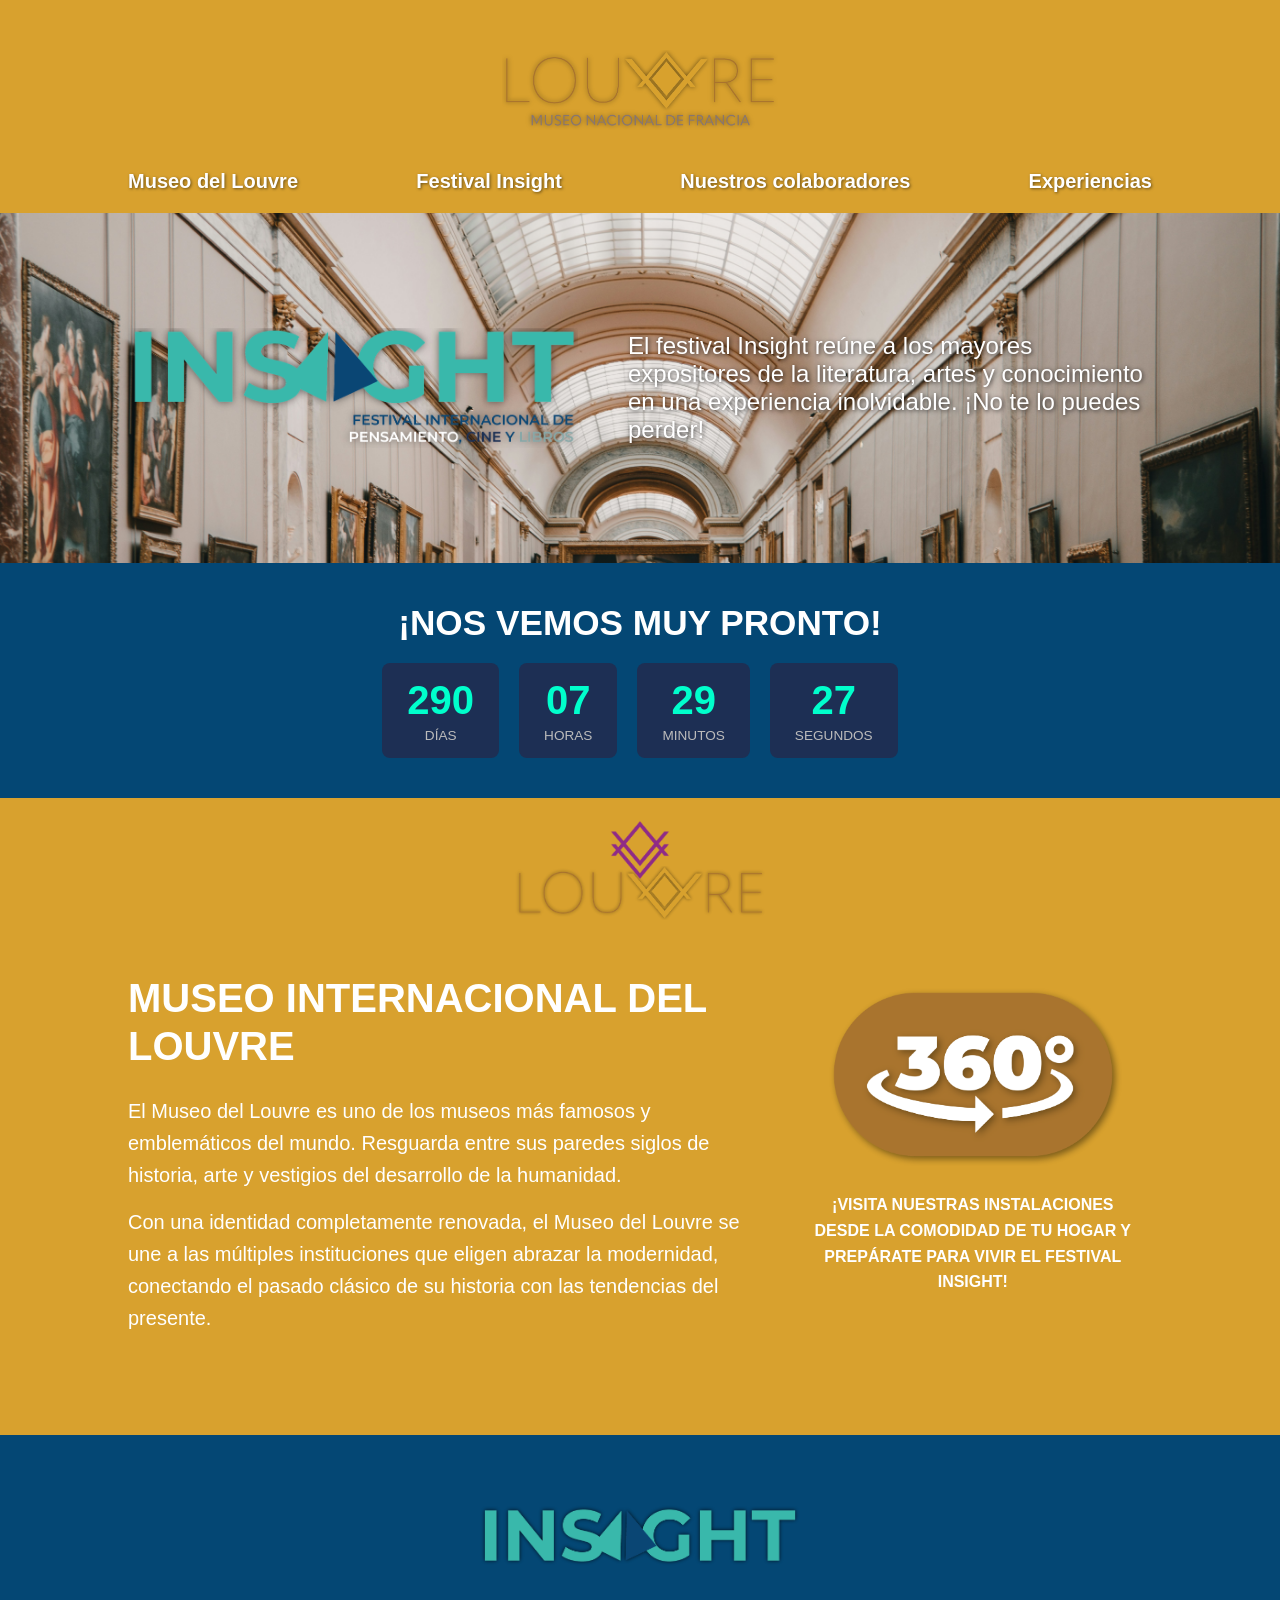
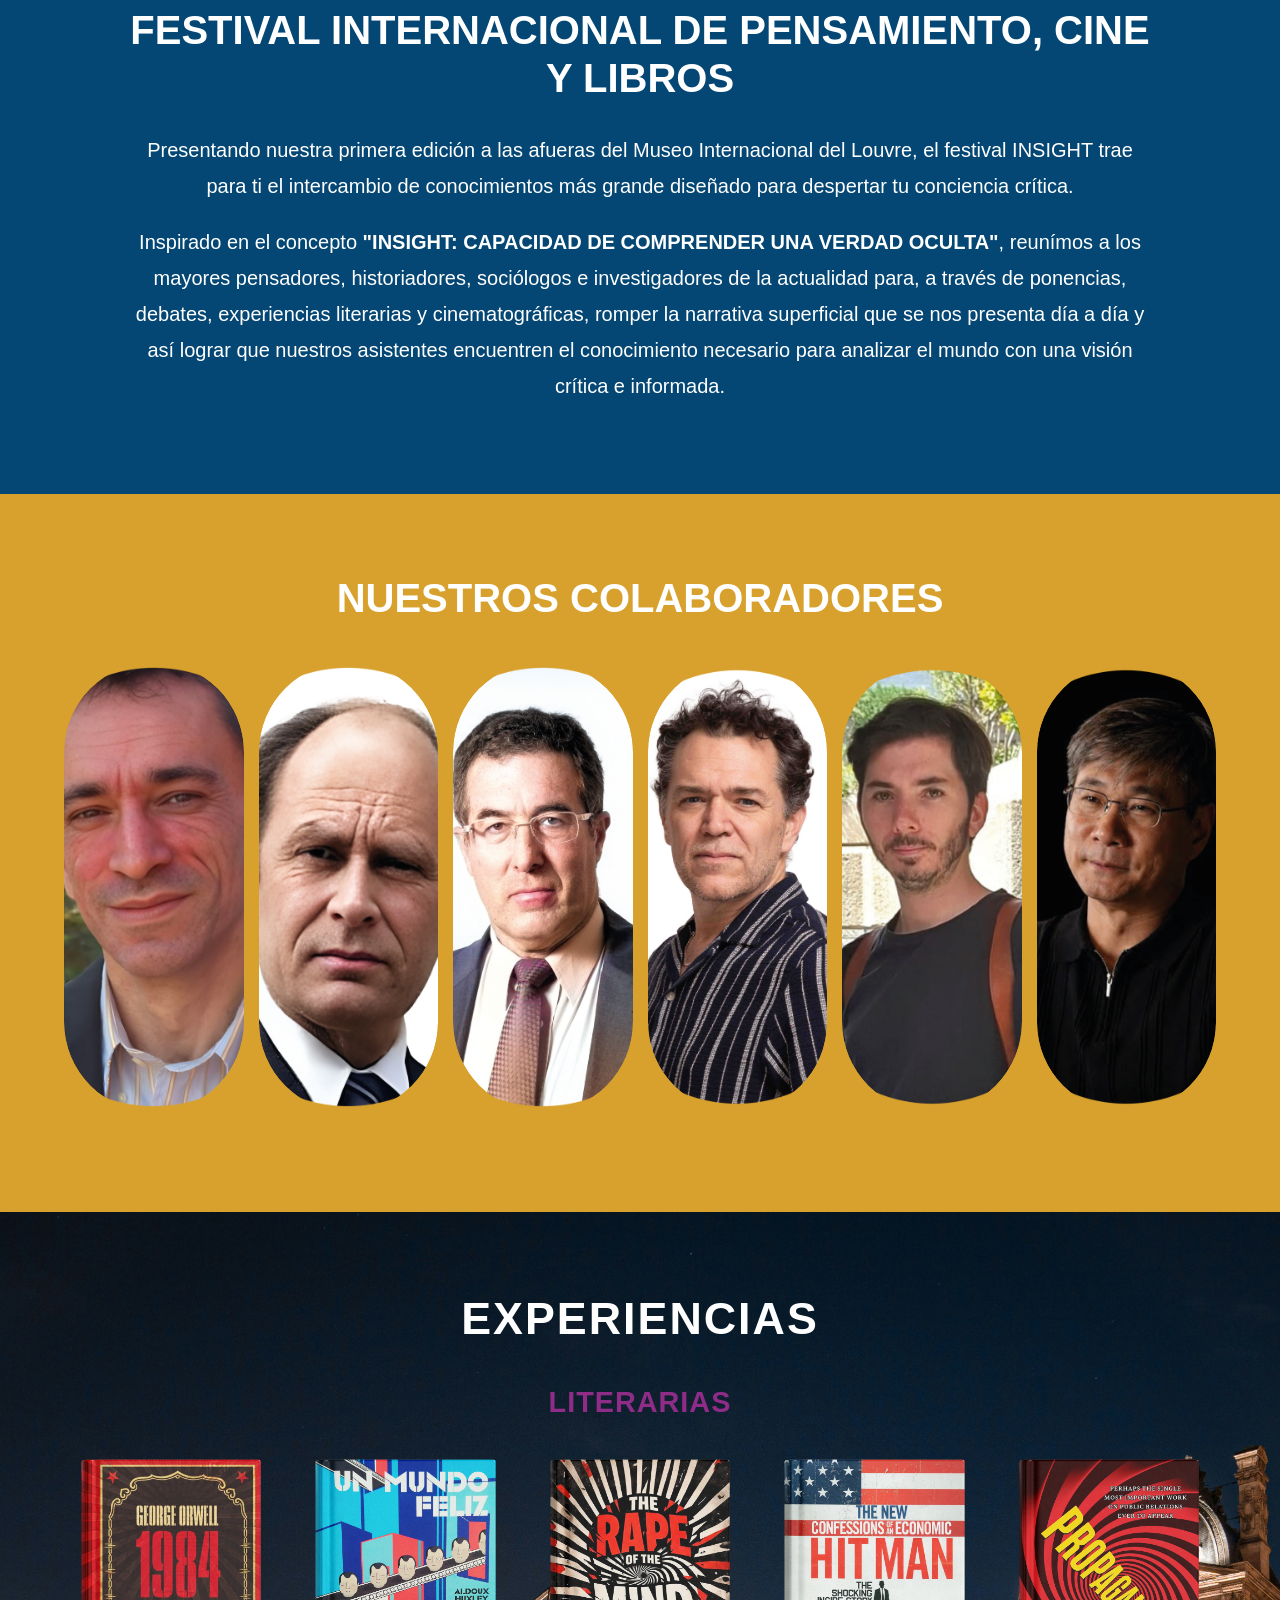
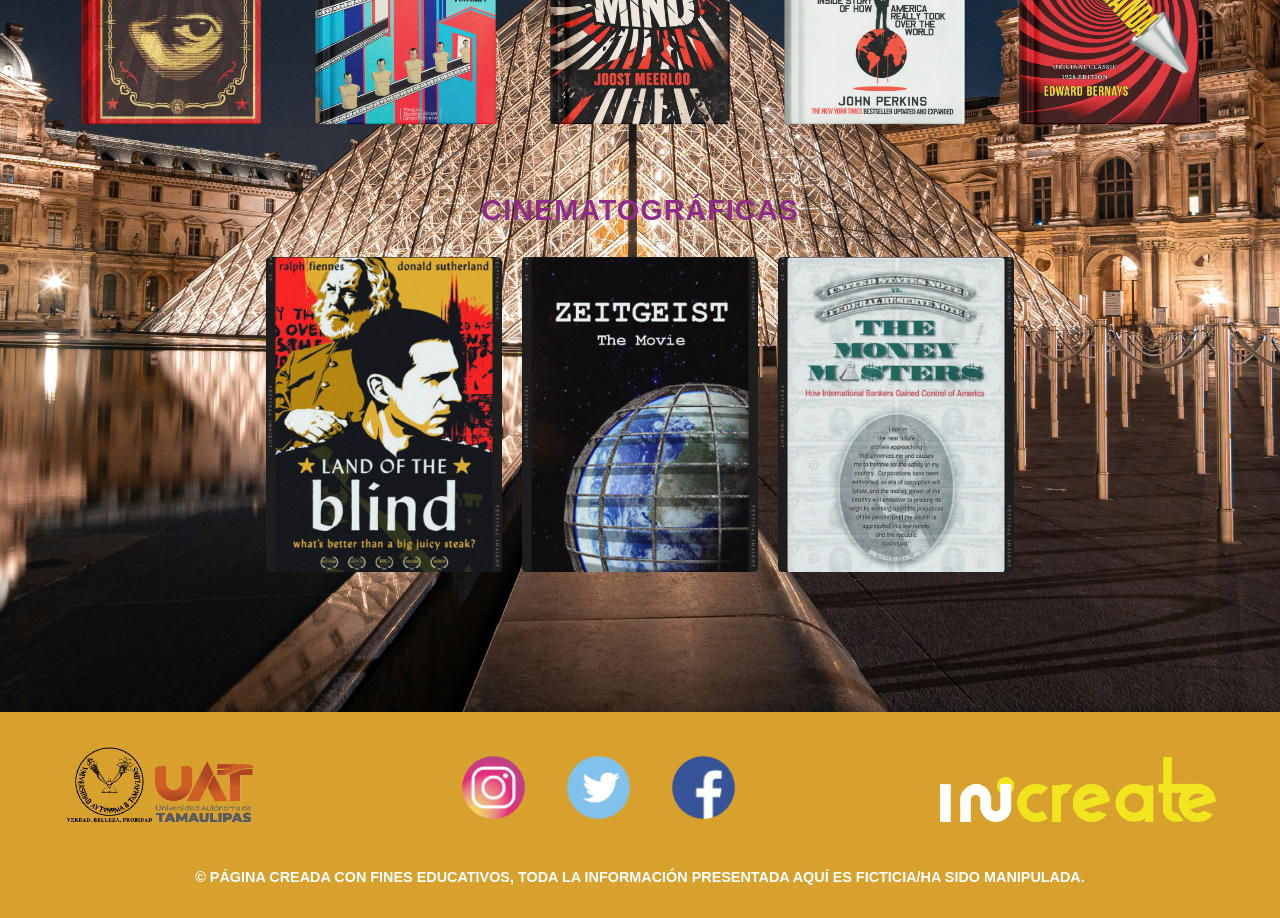
==== commit 051b4947: "Corregir rutas de las imagenes" ====
--- a/index.html
+++ b/index.html
@@ -8,7 +8,7 @@
 <body> 
 	<header class="menu-container" id="inicio">
       <div class="identificador">
-        <img src="imagenes/logo.png" alt="logotipo">
+        <img src="imagenes/LOGO.png" alt="logotipo">
       </div>
       <div class="ligas-secciones">
           <a href="#secc1">Museo del Louvre</a>
--- a/estilos.css
+++ b/estilos.css
@@ -17,9 +17,7 @@
    overflow-x: hidden;
 }
 
-/* ==========================================
-   HEADER
-   ========================================== */
+
 header {
    font-size: 20px; 
    background-color: #d8a12e; 
@@ -91,11 +89,9 @@
    }
 }
 
-/* ==========================================
-   BANNER
-   ========================================== */
+
 .banner {
-   background-image: url('../TEMPLATE ONE PAGE/imagenes/IMAGENFONDO.png');
+   background-image: url('imagenes/IMAGENFONDO.png');
    background-size: cover;
    background-position: center;
    background-repeat: no-repeat;
@@ -149,9 +145,7 @@
    }
 }
 
-/* ==========================================
-   CONTADOR
-   ========================================== */
+
 .contenedor-contador {
    background-color: #044774;
    text-align: center;
@@ -225,9 +219,7 @@
    }
 }
 
-/* ==========================================
-   SECCION 1: MUSEO LOUVRE
-   ========================================== */
+
 .secciones {
    display: flex;
    flex-direction: column;
@@ -354,9 +346,7 @@
     }
 }
 
-/* ==========================================
-   SECCION 2: FESTIVAL INSIGHT
-   ========================================== */
+
 #secc2 {
     background-color: #044774;
     padding: 70px 10%;
@@ -420,9 +410,7 @@
     }
 }
 
-/* ==========================================
-   SECCION 3: COLABORADORES
-   ========================================== */
+
 #secc3 {
     background-color: #d8a12e;
     padding: 40px 5% 60px 5%;
@@ -606,11 +594,9 @@
     }
 }
 
-/* ==========================================
-   SECCION 4: EXPERIENCIAS
-   ========================================== */
+
 #EXPERIENCIAS {
-    background-image: url('../template%20one%20page/imagenes/SEC4.png');
+    background-image: url('imagenes/SEC4.png');
     background-size: cover;
     background-position: center;
     background-repeat: no-repeat;
@@ -810,9 +796,7 @@
     }
 }
 
-/* ==========================================
-   FOOTER
-   ========================================== */
+
 footer {
     background-color: #d8a12e;
     padding: 30px 5%;
@@ -916,9 +900,7 @@
     }
 }
 
-/* ==========================================
-   IR ARRIBA & MODAL
-   ========================================== */
+
 .ir-arriba {
     position: fixed;
     bottom: 20px;
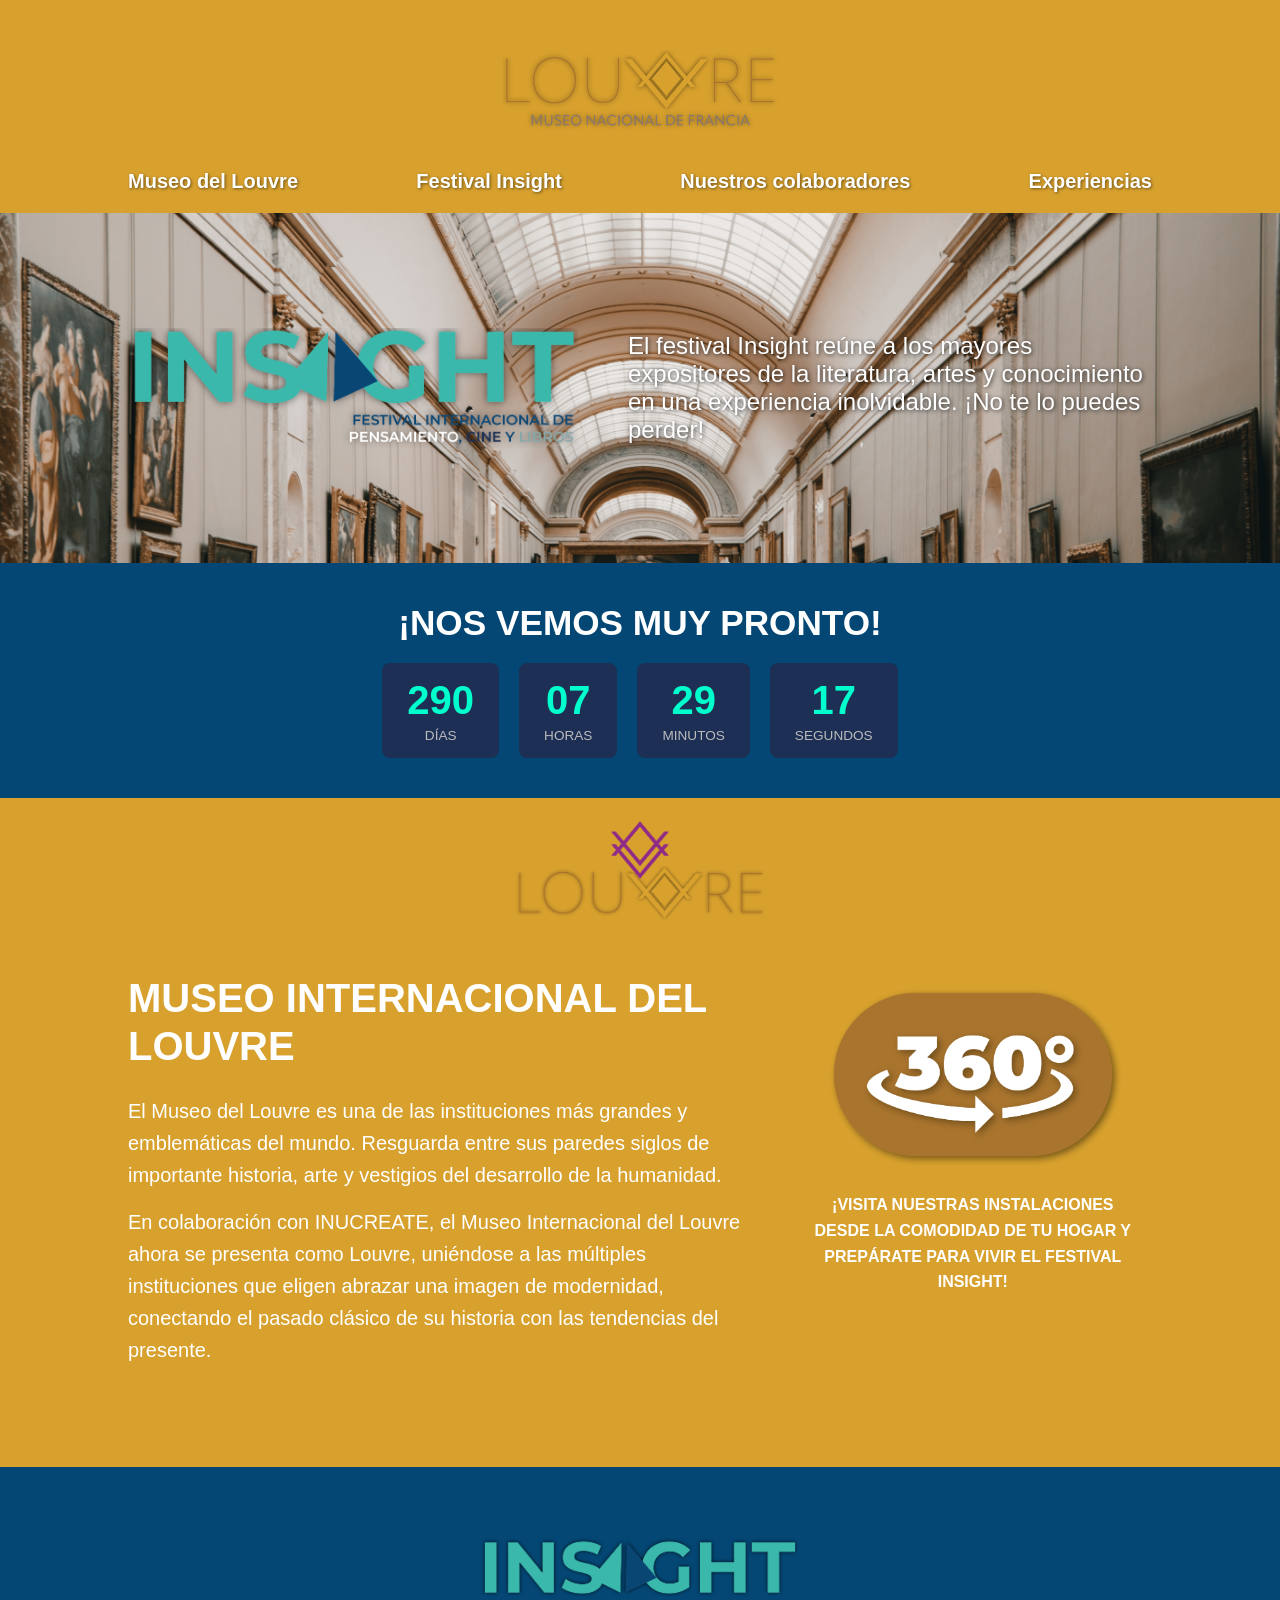
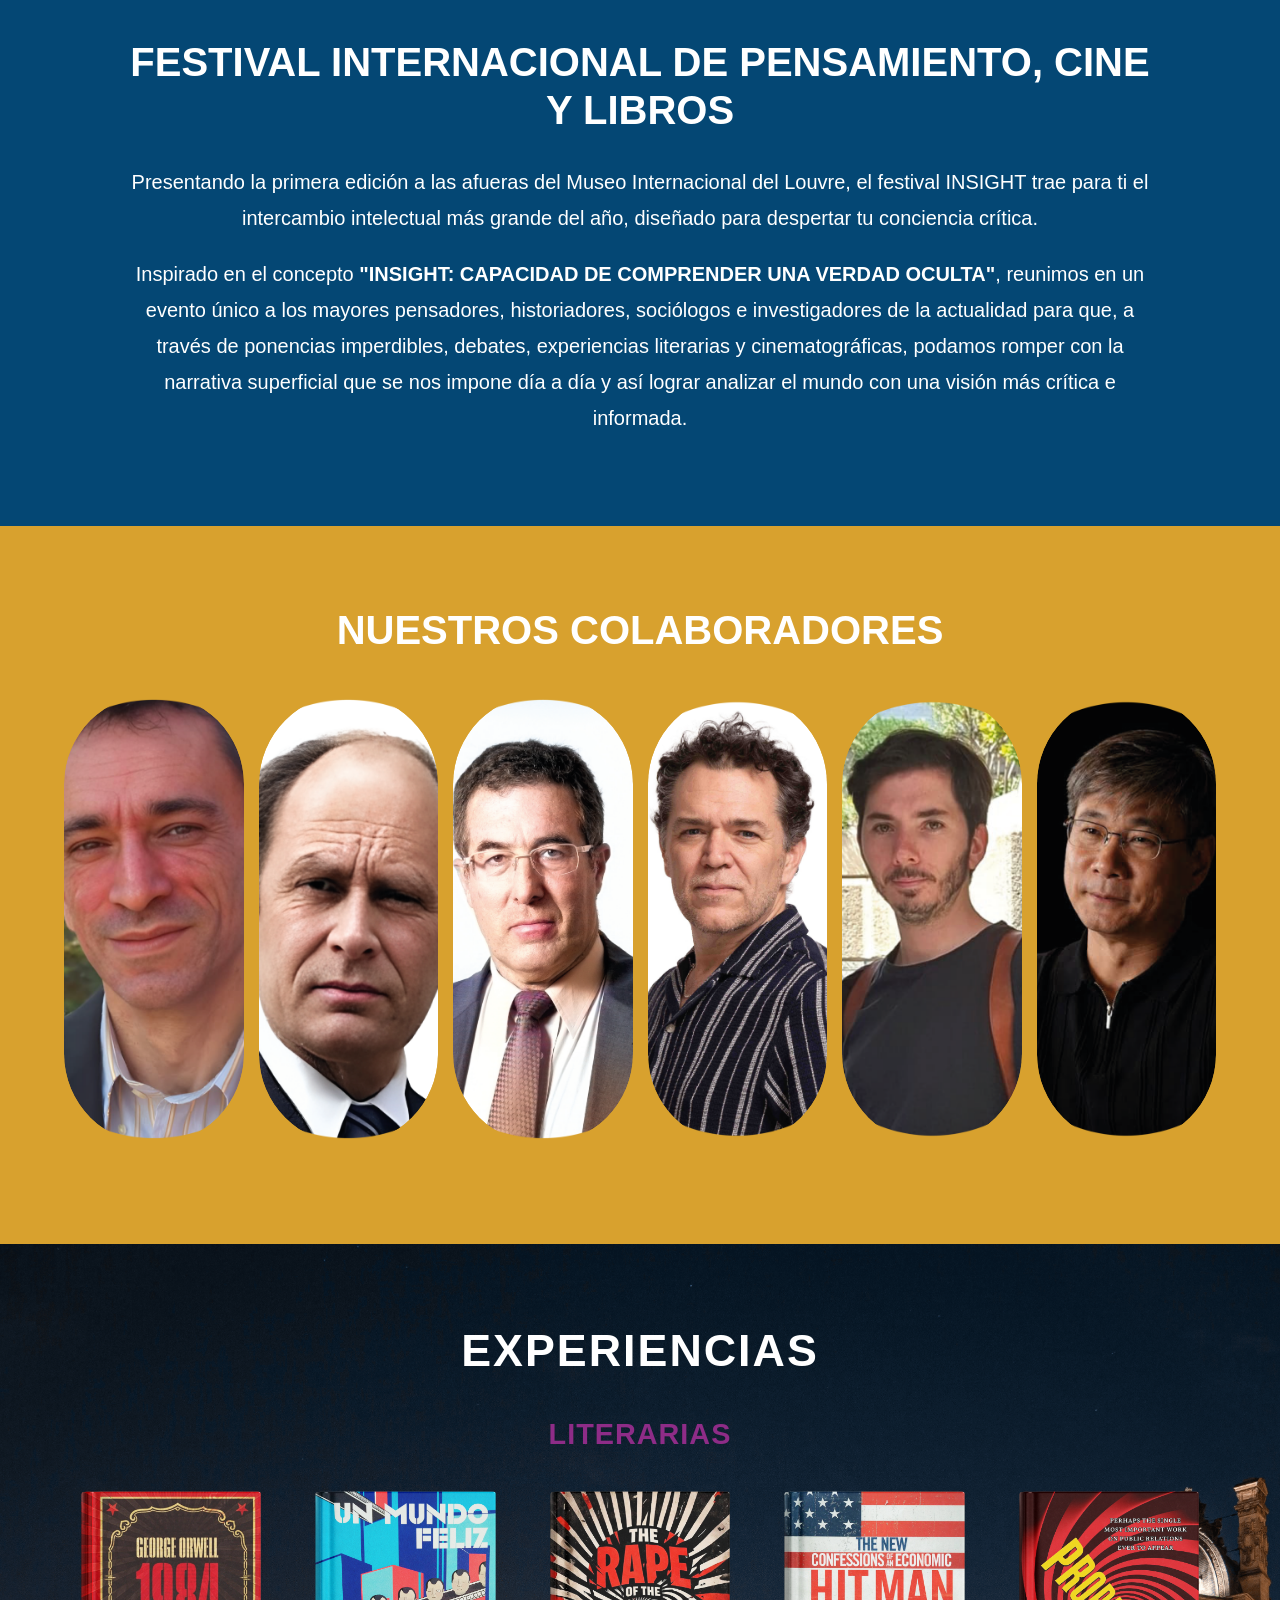
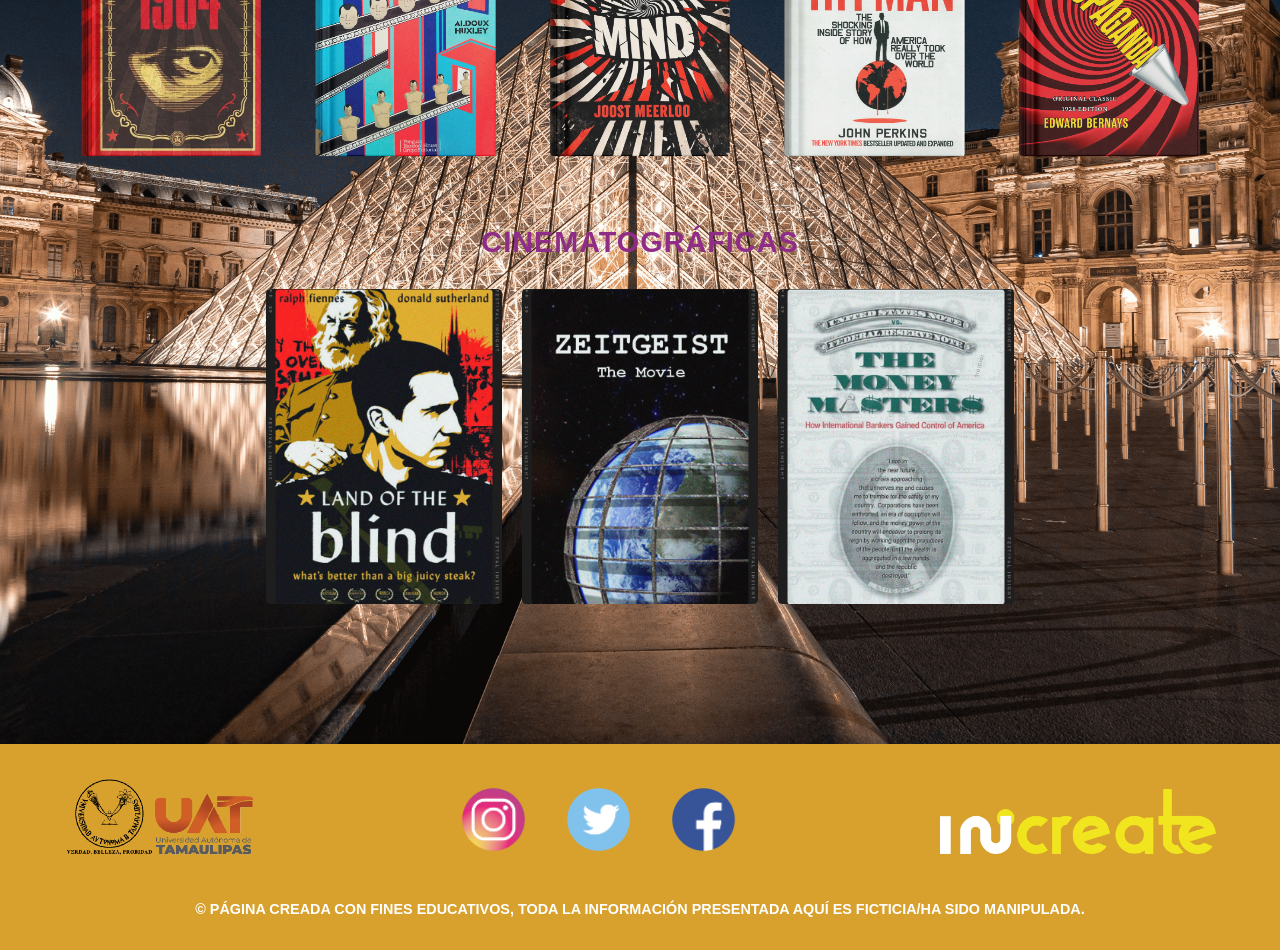
==== commit 95a6d939: "Agregar nuevos enlaces a index.html" ====
--- a/index.html
+++ b/index.html
@@ -73,8 +73,8 @@
     <div class="contenido-secc1">
         <div class="texto-museo">
             <h1>MUSEO INTERNACIONAL DEL LOUVRE</h1>
-            <p>El Museo del Louvre es uno de los museos más famosos y emblemáticos del mundo. Resguarda entre sus paredes siglos de historia, arte y vestigios del desarrollo de la humanidad.</p>
-            <p>Con una identidad completamente renovada, el Museo del Louvre se une a las múltiples instituciones que eligen abrazar la modernidad, conectando el pasado clásico de su historia con las tendencias del presente.</p>
+            <p>El Museo del Louvre es una de las instituciones más grandes y emblemáticas del mundo. Resguarda entre sus paredes siglos de importante historia, arte y vestigios del desarrollo de la humanidad.</p>
+            <p>En colaboración con INUCREATE, el Museo Internacional del Louvre ahora se presenta como Louvre, uniéndose a las múltiples instituciones que eligen abrazar una imagen de modernidad, conectando el pasado clásico de su historia con las tendencias del presente.</p>
         </div>
         <div class="columna-derecha">
             <div class="marco-imagen" onclick="abrirModal360()">
@@ -92,8 +92,8 @@
     </div>
     <div class="texto-secc2">
         <h1>FESTIVAL INTERNACIONAL DE PENSAMIENTO, CINE Y LIBROS</h1>
-        <p>Presentando nuestra primera edición a las afueras del Museo Internacional del Louvre, el festival INSIGHT trae para ti el intercambio de conocimientos más grande diseñado para despertar tu conciencia crítica.</p>
-        <p>Inspirado en el concepto <b>"INSIGHT: CAPACIDAD DE COMPRENDER UNA VERDAD OCULTA"</b>, reunímos a los mayores pensadores, historiadores, sociólogos e investigadores de la actualidad para, a través de ponencias, debates, experiencias literarias y cinematográficas, romper la narrativa superficial que se nos presenta día a día y así lograr que nuestros asistentes encuentren el conocimiento necesario para analizar el mundo con una visión crítica e informada.</p>
+        <p>Presentando la primera edición a las afueras del Museo Internacional del Louvre, el festival INSIGHT trae para ti el intercambio intelectual más grande del año, diseñado para despertar tu conciencia crítica.</p>
+        <p>Inspirado en el concepto <b>"INSIGHT: CAPACIDAD DE COMPRENDER UNA VERDAD OCULTA"</b>, reunimos en un evento único a los mayores pensadores, historiadores, sociólogos e investigadores de la actualidad para que, a través de ponencias imperdibles, debates, experiencias literarias y cinematográficas, podamos romper con la narrativa superficial que se nos impone día a día y así lograr analizar el mundo con una visión más crítica e informada.</p>
     </div>
 </section>
 
@@ -108,7 +108,7 @@
                     <p class="autor">Divulgador especializado en el análisis de estructuras de poder, simbología e historia oculta.</p>
                     <figure>
                         <figcaption>
-                            <a class="caption-link" href="#" target="_blank" rel="noopener noreferrer">CLICK AQUÍ</a>
+                            <a class="caption-link" href="https://youtu.be/Th5hMUdv0uc" target="_blank" rel="noopener noreferrer">CLICK AQUÍ</a>
                         </figcaption>
                     </figure>
                 </div>
@@ -120,7 +120,7 @@
                     <p class="autor">Experto en la relación entre la banca internacional y los regímenes políticos.</p>
                     <figure>
                         <figcaption>
-                            <a class="caption-link" href="#" target="_blank" rel="noopener noreferrer">CLICK AQUÍ</a>
+                            <a class="caption-link" href="https://youtu.be/DyuF_f7kJyA" target="_blank" rel="noopener noreferrer">CLICK AQUÍ</a>
                         </figcaption>
                     </figure>
                 </div>
@@ -132,7 +132,7 @@
                     <p class="autor">Especialista en geopolítica, teoría del poder y la teoría decolonial.</p>
                     <figure>
                         <figcaption>
-                            <a class="caption-link" href="#" target="_blank" rel="noopener noreferrer">CLICK AQUÍ</a>
+                            <a class="caption-link" href="https://youtu.be/zIw9fZeB54Q" target="_blank" rel="noopener noreferrer">CLICK AQUÍ</a>
                         </figcaption>
                     </figure>
                 </div>
@@ -144,7 +144,7 @@
                     <p class="autor">Referente del pensamiento crítico y el análisis histórico geopolítico.</p>
                     <figure>
                         <figcaption>
-                            <a class="caption-link" href="#" target="_blank" rel="noopener noreferrer">CLICK AQUÍ</a>
+                            <a class="caption-link" href="https://youtu.be/Df39_htD79c" target="_blank" rel="noopener noreferrer">CLICK AQUÍ</a>
                         </figcaption>
                     </figure>
                 </div>
@@ -156,7 +156,7 @@
                     <p class="autor">Enfocado en el impacto de la tecnología y la estética de la sociedad actual moderna.</p>
                     <figure>
                         <figcaption>
-                            <a class="caption-link" href="#" target="_blank" rel="noopener noreferrer">CLICK AQUÍ</a>
+                            <a class="caption-link" href="https://youtu.be/toFJdToMcyQ" target="_blank" rel="noopener noreferrer">CLICK AQUÍ</a>
                         </figcaption>
                     </figure>
                 </div>
@@ -168,7 +168,7 @@
                     <p class="autor">Sociólogo analista de tendencias educativas a nivel global.</p>
                     <figure>
                         <figcaption>
-                            <a class="caption-link" href="#" target="_blank" rel="noopener noreferrer">CLICK AQUÍ</a>
+                            <a class="caption-link" href="https://youtu.be/-lSrjFUfLpU" target="_blank" rel="noopener noreferrer">CLICK AQUÍ</a>
                         </figcaption>
                     </figure>
                 </div>
@@ -190,7 +190,7 @@
                     <p class="autor">Explorando la vigilancia totalitaria en una obra de ficción distópica, George Orwell nos invita a cuestionarnos la manipulación de la verdad y la pérdida de la libertad individual ante un gobierno opresivo.</p>
                     <figure>
                         <figcaption>
-                            <a class="caption-link" href="#" target="_blank" rel="noopener noreferrer">CLICK AQUÍ</a>
+                            <a class="caption-link" href="https://youtu.be/irLp1wgX4UU" target="_blank" rel="noopener noreferrer">CLICK AQUÍ</a>
                         </figcaption>
                     </figure>
                 </div>
@@ -203,7 +203,7 @@
                     <p class="autor">Una de las distopías más importantes de la literatura que nos lleva a cuestionarnos si vale la pena sacrificar nuestra libertad y humanidad a cambio de obtener "comodidad".</p>
                     <figure>
                         <figcaption>
-                            <a class="caption-link" href="#" target="_blank" rel="noopener noreferrer">CLICK AQUÍ</a>
+                            <a class="caption-link" href="https://youtu.be/lL8tyBBYXG0" target="_blank" rel="noopener noreferrer">CLICK AQUÍ</a>
                         </figcaption>
                     </figure>
                 </div>
@@ -216,7 +216,7 @@
                     <p class="autor">Basado en las propias vivencias del autor bajo la ocupación nazi, Joost nos advierte que el "control mental" no es exclusivo de dictaduras violentas, sino que puede encontrarse en sociedades aparentemente democráticas.</p>
                     <figure>
                         <figcaption>
-                            <a class="caption-link" href="#" target="_blank" rel="noopener noreferrer">CLICK AQUÍ</a>
+                            <a class="caption-link" href="https://youtu.be/txr6c5u4oUg" target="_blank" rel="noopener noreferrer">CLICK AQUÍ</a>
                         </figcaption>
                     </figure>
                 </div>
@@ -229,7 +229,7 @@
                     <p class="autor">Autobiografía del autor en donde a través de sus vivencias como consultor en Estados Unidos, nos explica la compleja estrategia que emplean para saquear otras naciones y forzarlas a subordinarse políticamente.</p>
                     <figure>
                         <figcaption>
-                            <a class="caption-link" href="#" target="_blank" rel="noopener noreferrer">CLICK AQUÍ</a>
+                            <a class="caption-link" href="https://youtu.be/gFVfGgeJ0-M" target="_blank" rel="noopener noreferrer">CLICK AQUÍ</a>
                         </figcaption>
                     </figure>
                 </div>
@@ -242,7 +242,7 @@
                     <p class="autor">Obra que explica el funcionamiento de las relaciones públicas, demostrando cómo se pueden emplear los medios de comunicación y la psicología para cambiar el comportamiento de toda una sociedad.</p>
                     <figure>
                         <figcaption>
-                            <a class="caption-link" href="#" target="_blank" rel="noopener noreferrer">CLICK AQUÍ</a>
+                            <a class="caption-link" href="https://youtu.be/94sBSWRV05c" target="_blank" rel="noopener noreferrer">CLICK AQUÍ</a>
                         </figcaption>
                     </figure>
                 </div>
@@ -262,7 +262,7 @@
                     <p class="autor">Largometraje que explora el ciclo sin fin de las revoluciones, la tiranía y el idealismo político.</p>
                     <figure>
                         <figcaption>
-                            <a class="caption-link" href="#" target="_blank" rel="noopener noreferrer">CLICK AQUÍ</a>
+                            <a class="caption-link" href="https://youtu.be/eDM8wEjmmss" target="_blank" rel="noopener noreferrer">CLICK AQUÍ</a>
                         </figcaption>
                     </figure>
                 </div>
@@ -275,7 +275,7 @@
                     <p class="autor">Análisis a la mitología religiosa, eventos como el 9/11 que marcaron un antes y un después en nuestra sociedad y los sistemas monetarios.</p>
                     <figure>
                         <figcaption>
-                            <a class="caption-link" href="#" target="_blank" rel="noopener noreferrer">CLICK AQUÍ</a>
+                            <a class="caption-link" href="https://youtu.be/LA-HfcQSol4" target="_blank" rel="noopener noreferrer">CLICK AQUÍ</a>
                         </figcaption>
                     </figure>
                 </div>
@@ -288,7 +288,7 @@
                     <p class="autor">Investigación sobre el origen, la evolución y el poder político que ejercen los bancos sobre la sociedad.</p>
                     <figure>
                         <figcaption>
-                            <a class="caption-link" href="#" target="_blank" rel="noopener noreferrer">CLICK AQUÍ</a>
+                            <a class="caption-link" href="https://youtu.be/WNB1BNAebRY" target="_blank" rel="noopener noreferrer">CLICK AQUÍ</a>
                         </figcaption>
                     </figure>
                 </div>
@@ -306,9 +306,9 @@
         
         <div class="footer-centro">
             <div class="footer-item">
-                <a href="#"><img src="imagenes/INSTA.png" alt="INSTA"></a>
-                <a href="#"><img src="imagenes/TWT.png" alt="TWT"></a>
-                <a href="#"><img src="imagenes/FB.png" alt="FB"></a>
+                <a href="https://www.instagram.com/uatmx/?hl=es"><img src="imagenes/INSTA.png" alt="INSTA"></a>
+                <a href="https://x.com/UAT_mx"><img src="imagenes/TWT.png" alt="TWT"></a>
+                <a href="https://www.facebook.com/UATmx/?locale=es_LA"><img src="imagenes/FB.png" alt="FB"></a>
             </div>
         </div>
 
--- a/estilos.css
+++ b/estilos.css
@@ -91,7 +91,7 @@
 
 
 .banner {
-   background-image: url('imagenes/IMAGENFONDO.png');
+   background-image: url(imagenes/IMAGENFONDO.png);
    background-size: cover;
    background-position: center;
    background-repeat: no-repeat;
@@ -596,7 +596,7 @@
 
 
 #EXPERIENCIAS {
-    background-image: url('imagenes/SEC4.png');
+    background-image: url(imagenes/SEC4.png);
     background-size: cover;
     background-position: center;
     background-repeat: no-repeat;
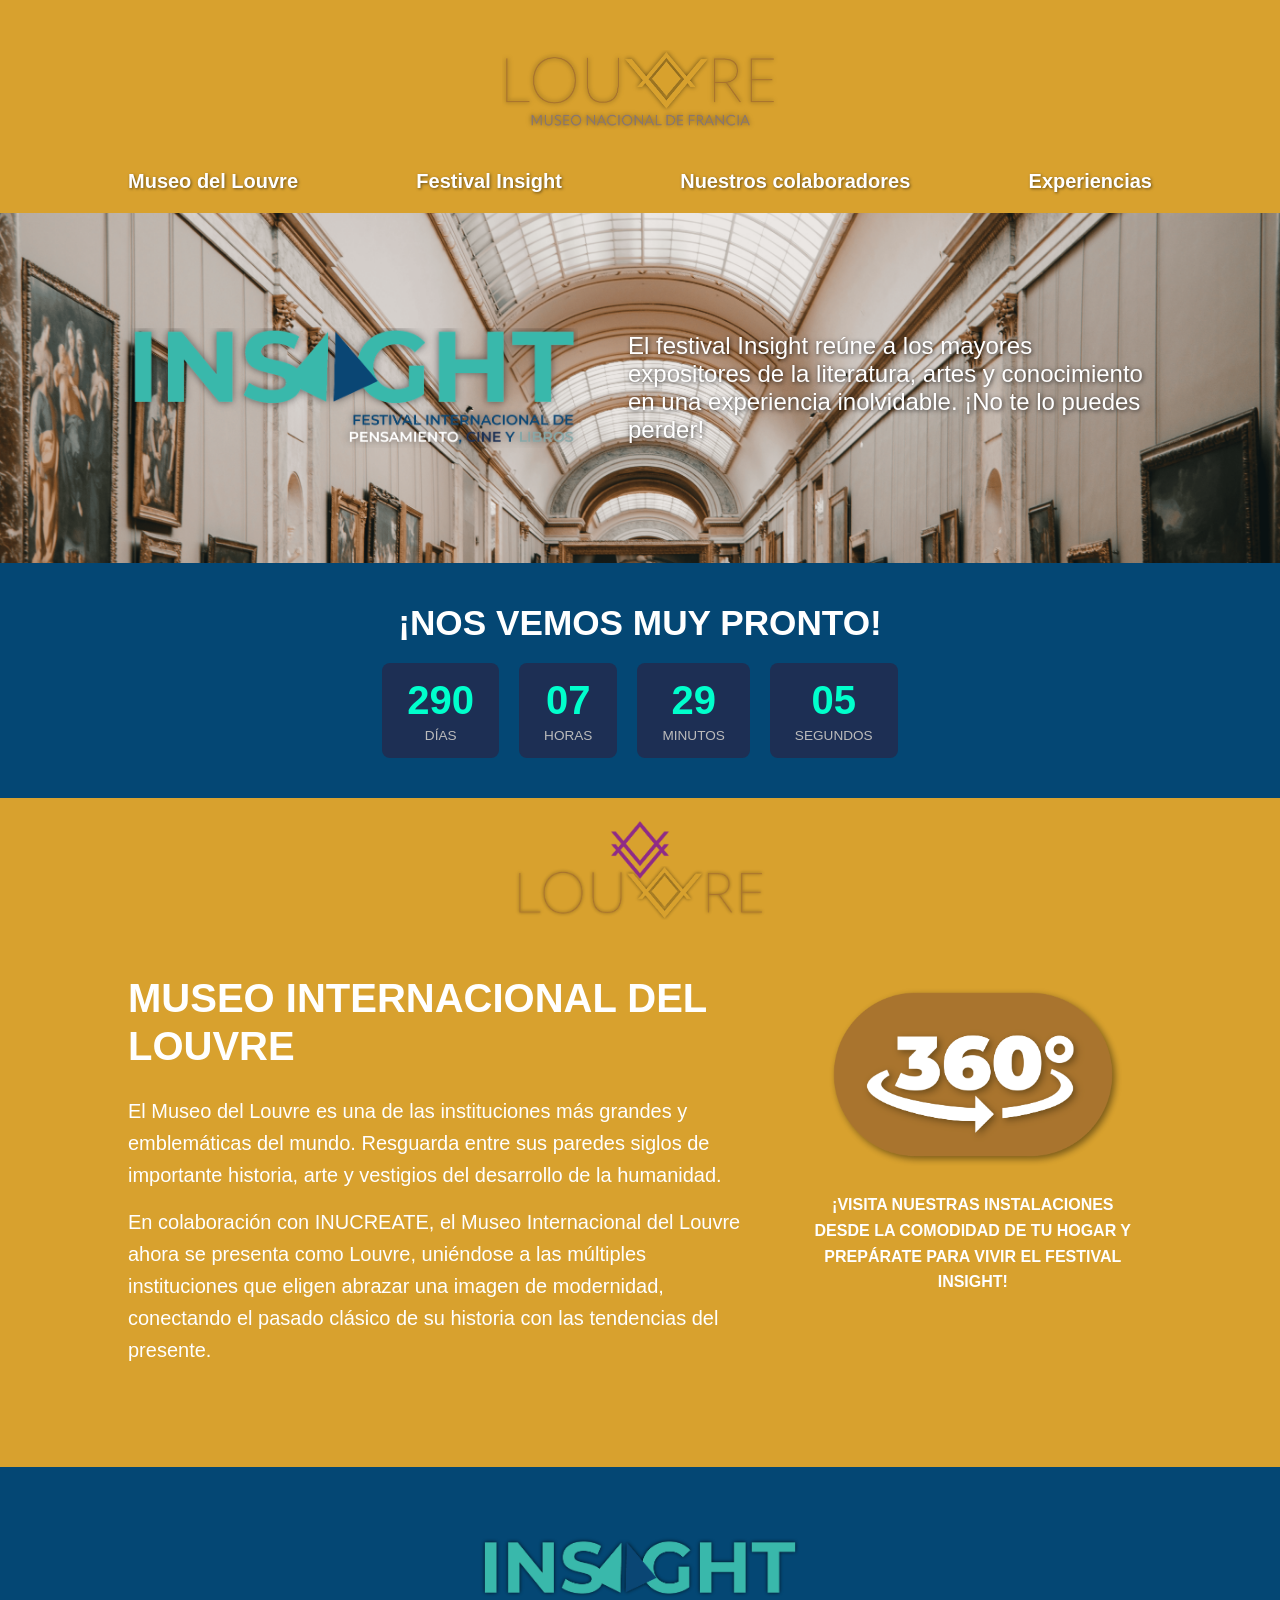
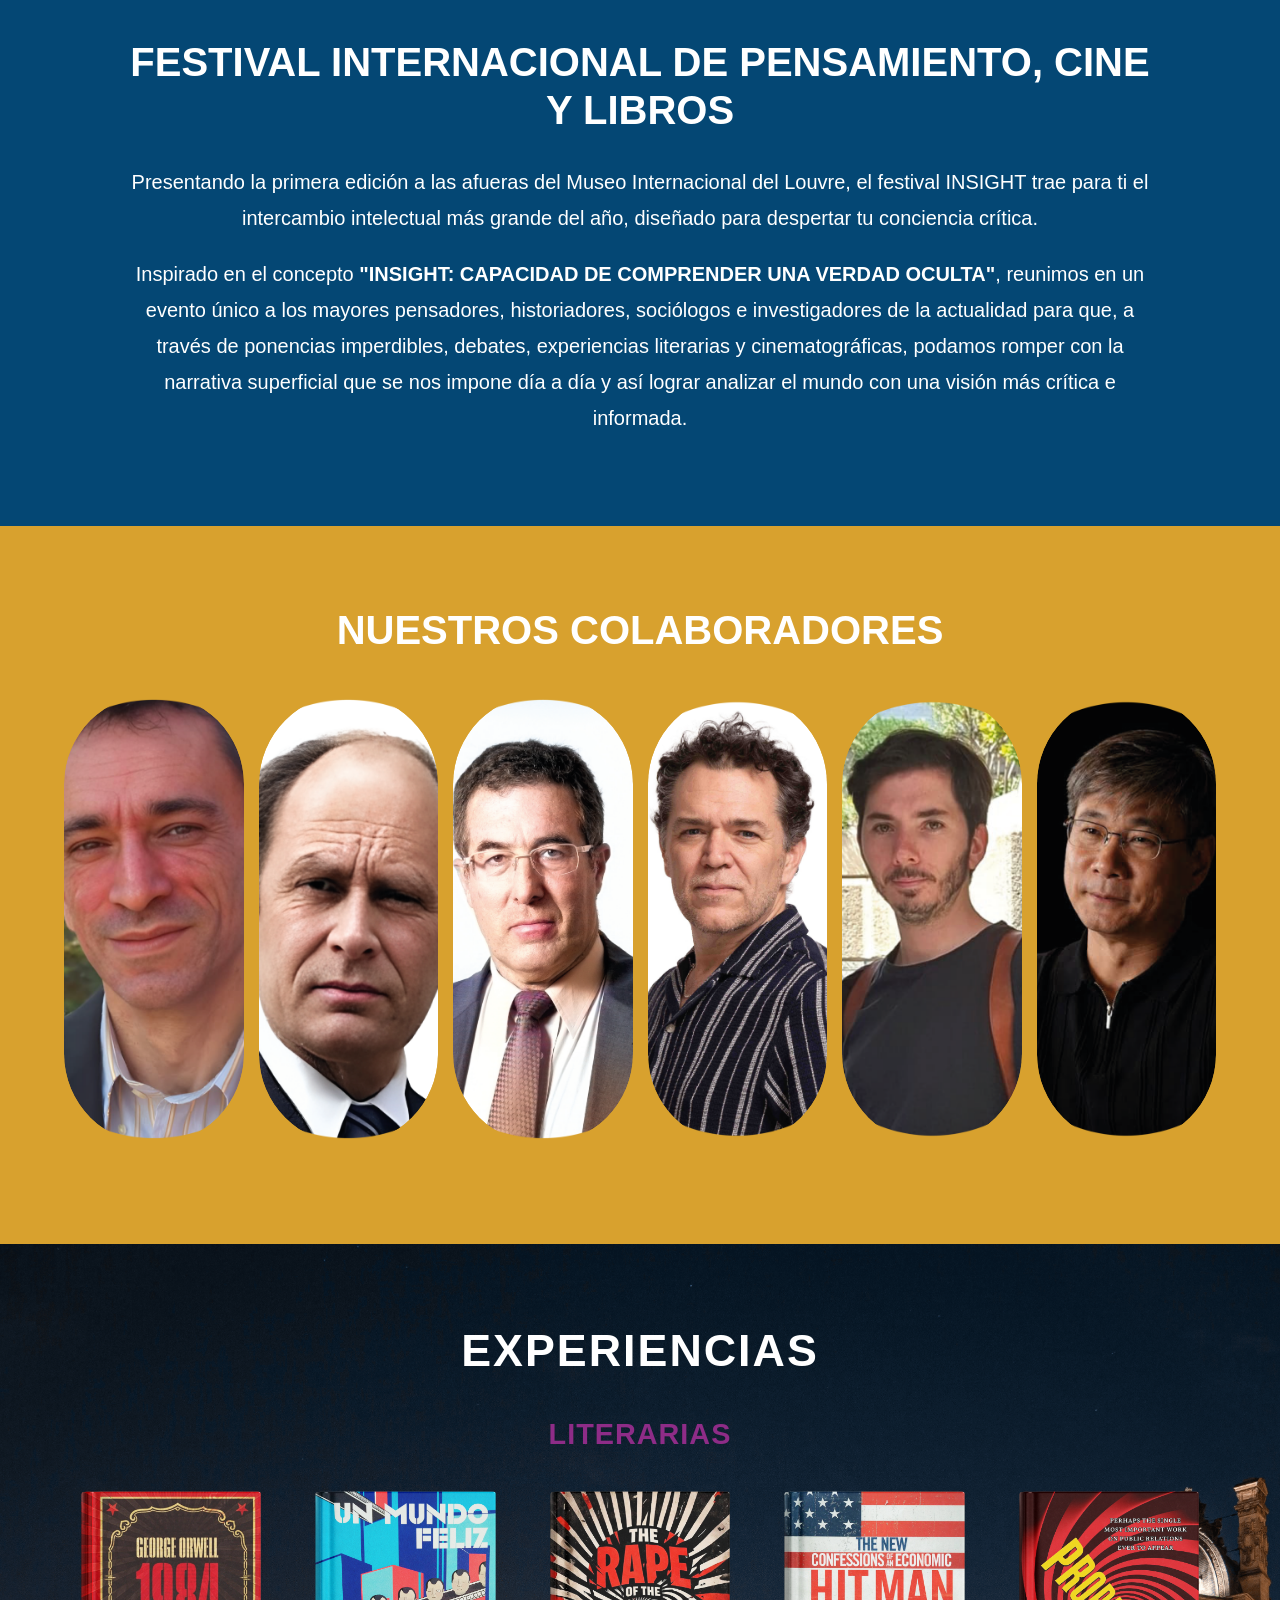
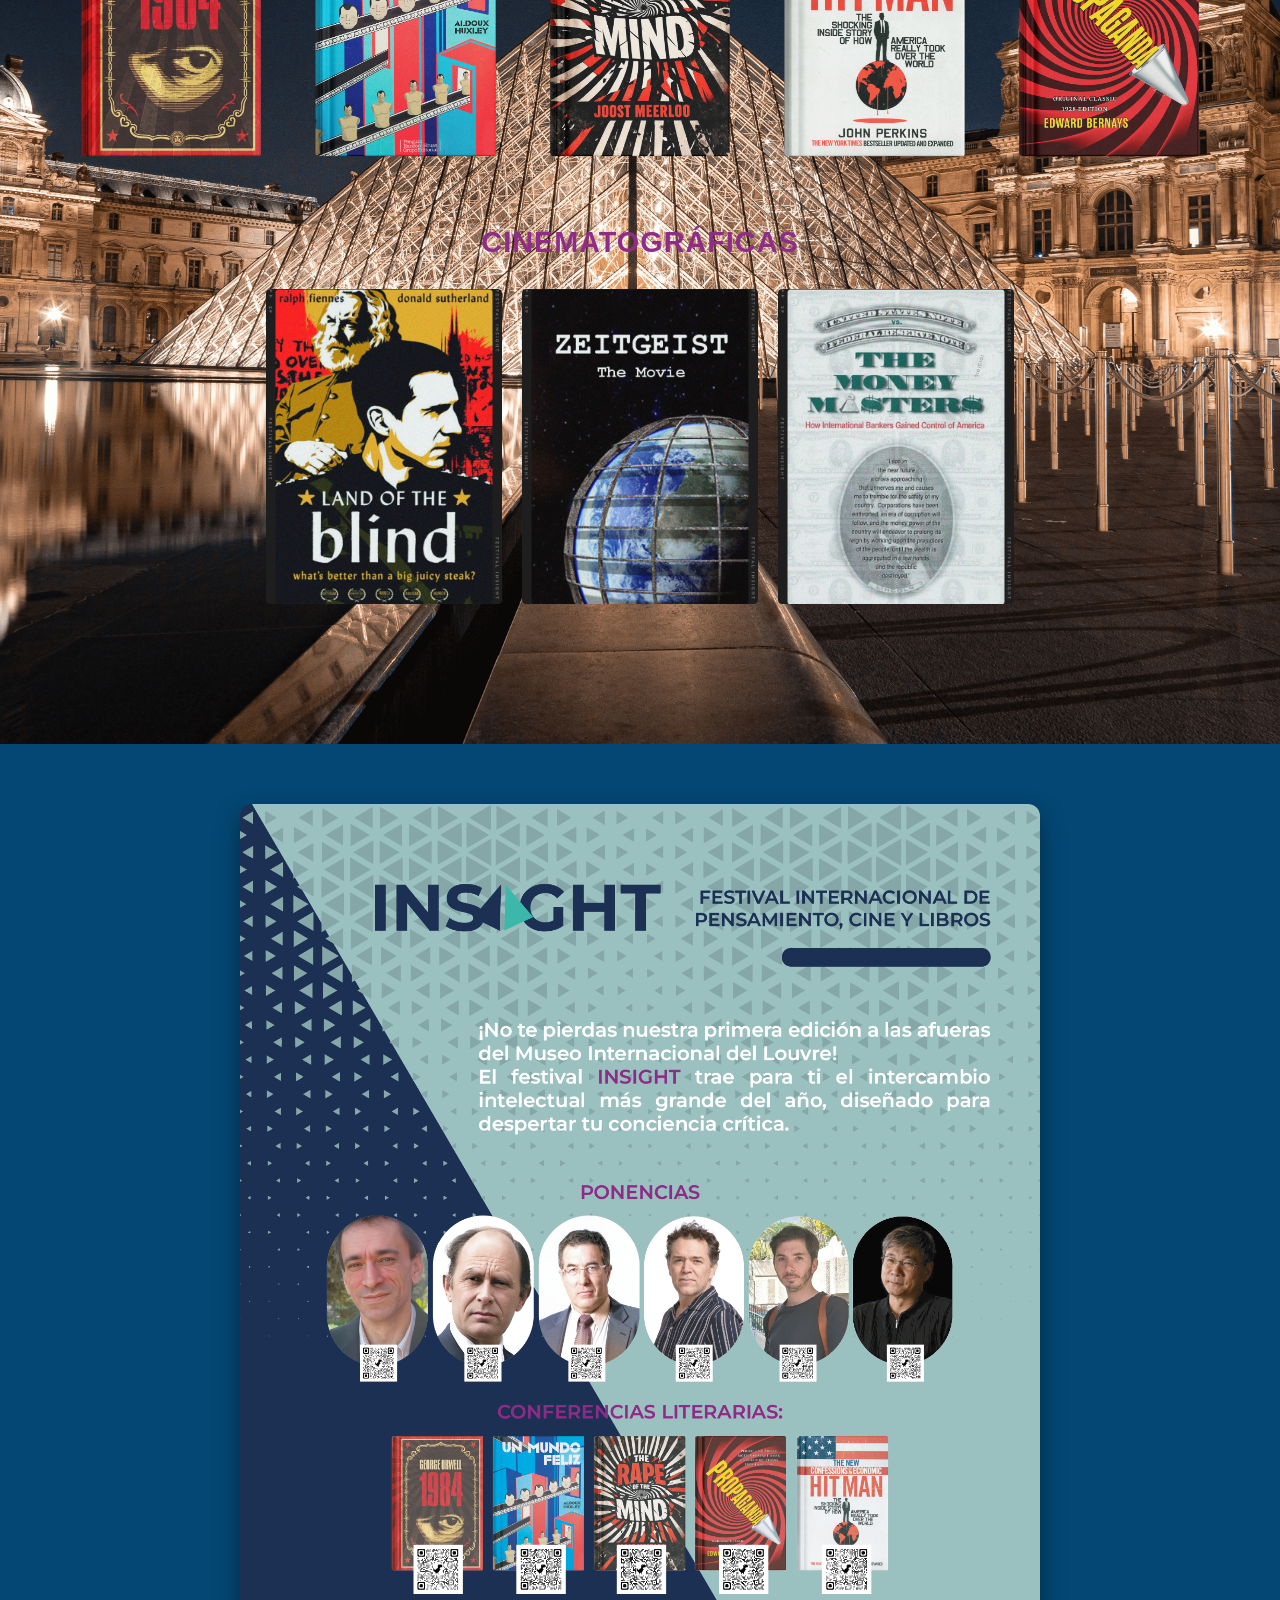
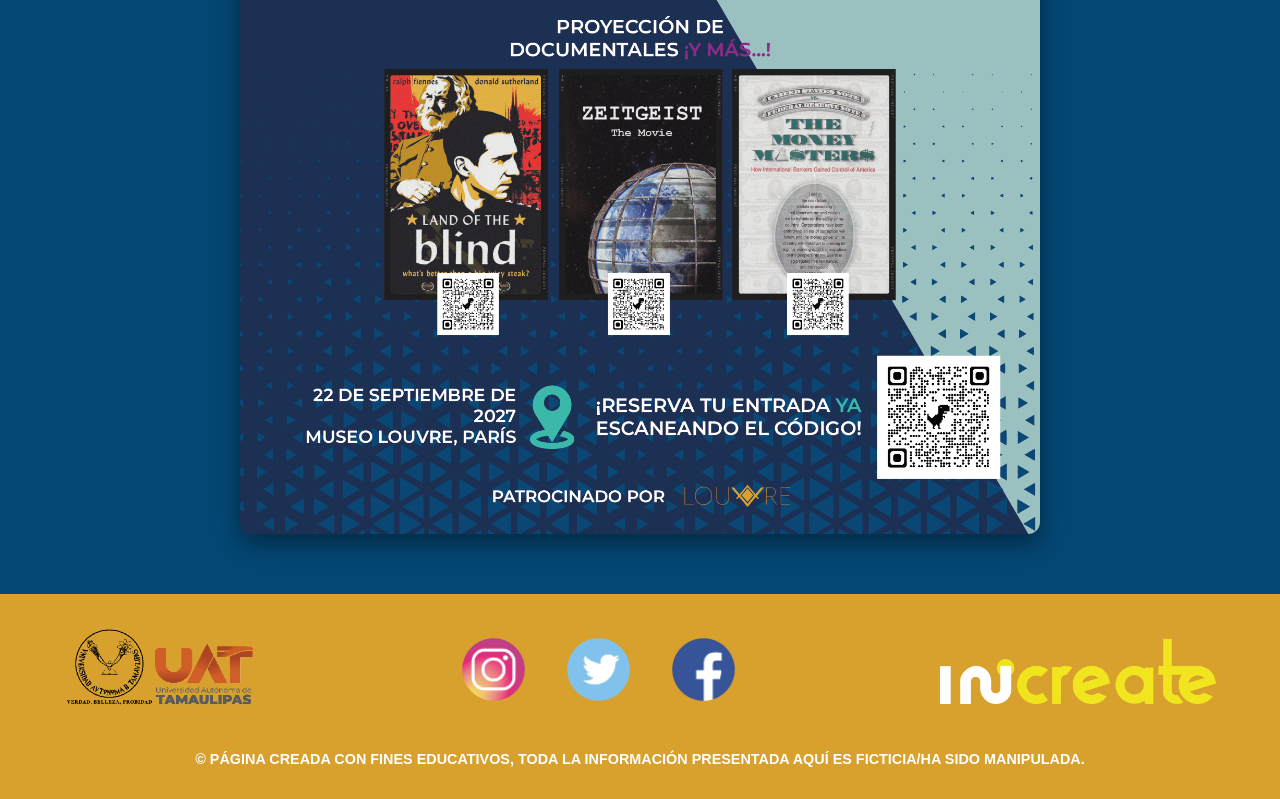
==== commit d07f0675: "Añade cartel promocional antes del footer y ajusta estilos" ====
--- a/index.html
+++ b/index.html
@@ -297,7 +297,12 @@
         </div>
     </div>
 </section>
-
+<section class="banner-cartel">
+      <div class="banner-cartel-container">
+          <img src="imagenes/cartel.png" alt="Cartel Promocional Festival Insight" class="banner-cartel-img" loading="lazy">
+      </div>
+  </section>
+</main>
 <footer>
     <div class="footer-container">
         <div class="footer-col footer-logo-izq">
--- a/estilos.css
+++ b/estilos.css
@@ -1,799 +1,834 @@
 * {
-   margin: 0;
-   padding: 0;
-   box-sizing: border-box;
-   font-family: 'Montserrat', sans-serif;
+    margin: 0;
+    padding: 0;
+    box-sizing: border-box;
+    font-family: 'Montserrat', sans-serif;
 }
 
 html {
-   scroll-behavior: smooth; 
+    scroll-behavior: smooth; 
 }
 
 body {
-   background-color: #d8a12e;
-   color: #ffffff;
-   margin: 0;
-   width: 100%;
-   overflow-x: hidden;
+    background-color: #d8a12e;
+    color: #ffffff;
+    margin: 0;
+    width: 100%;
+    overflow-x: hidden;
 }
 
 
 header {
-   font-size: 20px; 
-   background-color: #d8a12e; 
-   height: auto; 
-   padding: 20px 10%; 
-   box-shadow: 2px 4px 10px grey;
-   transition: 100ms;
+    font-size: 20px; 
+    background-color: #d8a12e; 
+    height: auto; 
+    padding: 20px 10%; 
+    box-shadow: 2px 4px 10px grey;
+    transition: 100ms;
 }
 
 .menu-container {
-   display: flex;
-   flex-direction: column;
+    display: flex;
+    flex-direction: column;
 }
 
 .identificador {
-   width: 100%; 
-   display: flex;
-   justify-content: center;
+    width: 100%; 
+    display: flex;
+    justify-content: center;
 }
 
 .identificador img {
-   margin-top: 30px;
-   height: 80px;
-   max-width: 100%;
-   object-fit: contain;
+    margin-top: 30px;
+    height: 80px;
+    max-width: 100%;
+    object-fit: contain;
 }
 
 .ligas-secciones {
-   width: 100%;
-   display: flex;
-   justify-content: space-between;
-   gap: 15px;
-   flex-wrap: wrap;
+    width: 100%;
+    display: flex;
+    justify-content: space-between;
+    gap: 15px;
+    flex-wrap: wrap;
 }
 
 .ligas-secciones a {
-   color: #FFFFFF;
-   text-decoration: none;
-   text-shadow: 1px 1px 3px rgba(0, 0, 0, 0.5);
-   font-weight: bold;
-   margin-top: 40px;
-   transition: 50ms; 
+    color: #FFFFFF;
+    text-decoration: none;
+    text-shadow: 1px 1px 3px rgba(0, 0, 0, 0.5);
+    font-weight: bold;
+    margin-top: 40px;
+    transition: 50ms; 
 }
 
 .ligas-secciones a:hover {
-   transform: scale(1.03);
+    transform: scale(1.03);
 }
 
 @media screen and (max-width: 900px) {
-   header {
-      padding: 15px 5%;
-   }
-
-   .identificador img {
-      margin-top: 10px;
-      height: 60px;
-   }
-
-   .ligas-secciones {
-      flex-direction: column;
-      align-items: center;
-      text-align: center;
-      gap: 12px;
-   }
-
-   .ligas-secciones a {
-      margin-top: 15px;
-      font-size: 0.95rem;
-   }
+    header {
+       padding: 15px 5%;
+    }
+
+    .identificador img {
+       margin-top: 10px;
+       height: 60px;
+    }
+
+    .ligas-secciones {
+       flex-direction: column;
+       align-items: center;
+       text-align: center;
+       gap: 12px;
+    }
+
+    .ligas-secciones a {
+       margin-top: 15px;
+       font-size: 0.95rem;
+    }
 }
 
 
 .banner {
-   background-image: url(imagenes/IMAGENFONDO.png);
-   background-size: cover;
-   background-position: center;
-   background-repeat: no-repeat;
-   height: auto;
-   min-height: 350px;
-   width: 100%;
-   display: flex;
-   align-items: center;
-   justify-content: flex-start;
-   padding: 40px 10%;
+    background-image: url(imagenes/IMAGENFONDO.png);
+    background-size: cover;
+    background-position: center;
+    background-repeat: no-repeat;
+    height: auto;
+    min-height: 350px;
+    width: 100%;
+    display: flex;
+    align-items: center;
+    justify-content: flex-start;
+    padding: 40px 10%;
 }
 
 .banner-contenido {
-   display: flex;
-   flex-direction: row;
-   align-items: center;    
-   gap: 50px;         
-   width: 100%;
+    display: flex;
+    flex-direction: row;
+    align-items: center;    
+    gap: 50px;          
+    width: 100%;
 }
 
 .banner-logo {
-   max-width: 450px;
-   width: 100%;
-   height: auto;
+    max-width: 450px;
+    width: 100%;
+    height: auto;
 }
 
 .banner-texto {
-   color: #FFFFFF;
-   font-size: 1.5rem;
-   text-shadow: 1px 1px 4px rgba(0, 0, 0, 0.7);
+    color: #FFFFFF;
+    font-size: 1.5rem;
+    text-shadow: 1px 1px 4px rgba(0, 0, 0, 0.7);
 }
 
 @media screen and (max-width: 900px) {
-   .banner {
-      padding: 30px 5%;
-   }
-
-   .banner-contenido {
-      flex-direction: column;
-      text-align: center;
-      gap: 25px;
-   }
-
-   .banner-logo {
-      max-width: 280px;
-   }
-
-   .banner-texto {
-      font-size: 1.15rem;
-      line-height: 1.4;
-   }
+    .banner {
+       padding: 30px 5%;
+    }
+
+    .banner-contenido {
+       flex-direction: column;
+       text-align: center;
+       gap: 25px;
+    }
+
+    .banner-logo {
+       max-width: 280px;
+    }
+
+    .banner-texto {
+       font-size: 1.15rem;
+       line-height: 1.4;
+    }
 }
 
 
 .contenedor-contador {
-   background-color: #044774;
-   text-align: center;
-   padding: 40px 10%;
-   display: flex;
-   flex-direction: column;
-   align-items: center;
-   width: 100%;
-}
-
-.contenedor-contador h1 {
-   font-size: 2.2rem;
-   word-break: break-word;
-}
-
-.countdown {
-   display: flex;
-   gap: 20px;
-   margin-top: 20px;
-   flex-wrap: wrap;
-   justify-content: center;
-}
-
-.unidad {
-   background: #1d2f54;
-   padding: 15px 25px;
-   border-radius: 8px;
-   display: flex;
-   flex-direction: column;
-   align-items: center;
-   min-width: 60px;
-}
-
-.unidad span:first-child {
-   font-size: 2.5rem;
-   font-weight: bold;
-   color: #00ffcc;
-}
-
-.label {
-   font-size: 0.85rem;
-   text-transform: uppercase;
-   margin-top: 5px;
-   color: #bbb;
-}
-
-@media screen and (max-width: 600px) {
-   .contenedor-contador {
-      padding: 30px 5%;
-   }
-
-   .contenedor-contador h1 {
-      font-size: 1.5rem;
-   }
-
-   .countdown {
-      gap: 10px;
-   }
-
-   .unidad {
-      padding: 10px 15px;
-      min-width: 50px;
-   }
-
-   .unidad span:first-child {
-      font-size: 1.8rem;
-   }
-
-   .label {
-      font-size: 0.7rem;
-   }
-}
-
-
-.secciones {
-   display: flex;
-   flex-direction: column;
-}
-
-#secc1 {
-    background-color: #d8a12e;
-    padding: 50px 10%;
-    width: 100%;
-    box-sizing: border-box;
-    clear: both;
-}
-
-.header-secc1 {
-    width: 100%;
+    background-color: #044774;
     text-align: center;
-    margin-bottom: 50px;
-}
-
-.logo-secc1 {
-    width: 250px;
-    max-width: 100%;
-    height: auto;
-    display: inline-block;
-}
-
-.contenido-secc1 {
-    display: flex;
-    flex-direction: row;
-    justify-content: space-between;
-    align-items: flex-start;
-    gap: 5%;
-    width: 100%;
-}
-
-.texto-museo {
-    width: 60%;
-    display: block;
-    text-align: left;
-}
-
-.texto-museo h1 {
-    font-size: 2.5rem;
-    font-weight: 800;
-    color: #ffffff;
-    margin-bottom: 25px;
-    line-height: 1.2;
-    word-break: break-word;
-}
-
-.texto-museo p {
-    font-size: 1.25rem;
-    line-height: 1.6;
-    color: #ffffff;
-    margin-bottom: 15px;
-}
-
-.columna-derecha {
-    width: 35%;
+    padding: 40px 10%;
     display: flex;
     flex-direction: column;
     align-items: center;
-    text-align: center;
+    width: 100%;
+}
+
+.contenedor-contador h1 {
+    font-size: 2.2rem;
+    word-break: break-word;
+}
+
+.countdown {
+    display: flex;
+    gap: 20px;
+    margin-top: 20px;
+    flex-wrap: wrap;
+    justify-content: center;
+}
+
+.unidad {
+    background: #1d2f54;
+    padding: 15px 25px;
+    border-radius: 8px;
+    display: flex;
+    flex-direction: column;
+    align-items: center;
+    min-width: 60px;
+}
+
+.unidad span:first-child {
+    font-size: 2.5rem;
+    font-weight: bold;
+    color: #00ffcc;
+}
+
+.label {
+    font-size: 0.85rem;
+    text-transform: uppercase;
+    margin-top: 5px;
+    color: #bbb;
+}
+
+@media screen and (max-width: 600px) {
+    .contenedor-contador {
+       padding: 30px 5%;
+    }
+
+    .contenedor-contador h1 {
+       font-size: 1.5rem;
+    }
+
+    .countdown {
+       gap: 10px;
+    }
+
+    .unidad {
+       padding: 10px 15px;
+       min-width: 50px;
+    }
+
+    .unidad span:first-child {
+       font-size: 1.8rem;
+    }
+
+    .label {
+       font-size: 0.7rem;
+    }
+}
+
+
+.secciones {
+    display: flex;
+    flex-direction: column;
+}
+
+#secc1 {
+     background-color: #d8a12e;
+     padding: 50px 10%;
+     width: 100%;
+     box-sizing: border-box;
+     clear: both;
+}
+
+.header-secc1 {
+     width: 100%;
+     text-align: center;
+     margin-bottom: 50px;
+}
+
+.logo-secc1 {
+     width: 250px;
+     max-width: 100%;
+     height: auto;
+     display: inline-block;
+}
+
+.contenido-secc1 {
+     display: flex;
+     flex-direction: row;
+     justify-content: space-between;
+     align-items: flex-start;
+     gap: 5%;
+     width: 100%;
+}
+
+.texto-museo {
+     width: 60%;
+     display: block;
+     text-align: left;
+}
+
+.texto-museo h1 {
+     font-size: 2.5rem;
+     font-weight: 800;
+     color: #ffffff;
+     margin-bottom: 25px;
+     line-height: 1.2;
+     word-break: break-word;
+}
+
+.texto-museo p {
+     font-size: 1.25rem;
+     line-height: 1.6;
+     color: #ffffff;
+     margin-bottom: 15px;
+}
+
+.columna-derecha {
+     width: 35%;
+     display: flex;
+     flex-direction: column;
+     align-items: center;
+     text-align: center;
 }
 
 .columna-derecha .marco-imagen {
-    width: 100%;
-    max-width: 350px;
-    margin-top: 10px;
-    margin-bottom: 20px;
-    border-radius: 15px;
+     width: 100%;
+     max-width: 350px;
+     margin-top: 10px;
+     margin-bottom: 20px;
+     border-radius: 15px;
+     overflow: hidden;
+}
+
+.columna-derecha .marco-imagen img {
+     width: 100%;
+     height: auto;
+     display: block;
+     object-fit: cover;
+     transition: transform 200ms ease;
+     cursor: pointer;
+}
+
+.columna-derecha .marco-imagen img:hover {
+     transform: scale(1.08);
+}
+
+.mensaje-derecha {
+     font-size: 1.0rem;
+     font-weight: 700;
+     color: #ffffff;
+     line-height: 1.6;
+     max-width: 340px;
+}
+
+@media screen and (max-width: 900px) {
+     #secc1 {
+         padding: 40px 5%;
+     }
+
+     .header-secc1 {
+         margin-bottom: 30px;
+     }
+
+     .contenido-secc1 {
+         flex-direction: column;
+         align-items: center;
+         gap: 30px;
+     }
+
+     .texto-museo, 
+     .columna-derecha {
+         width: 100%;
+         text-align: center;
+         align-items: center;
+     }
+
+     .texto-museo h1 {
+         font-size: 1.8rem;
+     }
+
+     .texto-museo p {
+         font-size: 1.1rem;
+     }
+}
+
+
+#secc2 {
+     background-color: #044774;
+     padding: 70px 10%;
+     display: flex;
+     flex-direction: column;
+     align-items: center;
+     text-align: center;
+     width: 100%;
+}
+
+.header-secc2 {
+     width: 100%;
+     display: flex;
+     justify-content: center;
+     margin-bottom: 40px;
+}
+
+.logo-secc2 {
+     width: 350px;
+     max-width: 100%;
+     height: auto;
+}
+
+.texto-secc2 {
+     max-width: 1200px;
+     display: flex;
+     flex-direction: column;
+     align-items: center;
+}
+
+.texto-secc2 h1 {
+     font-size: 2.5rem;
+     font-weight: 800;
+     color: #ffffff;
+     margin-bottom: 30px;
+     text-transform: uppercase;
+     line-height: 1.2;
+     word-break: break-word;
+}
+
+.texto-secc2 p {
+     font-size: 1.25rem;
+     line-height: 1.8;
+     color: #ffffff;
+     margin-bottom: 20px;
+}
+
+@media screen and (max-width: 900px) {
+     #secc2 {
+         padding: 50px 5%;
+     }
+
+     .texto-secc2 h1 {
+         font-size: 1.8rem;
+         margin-bottom: 20px;
+     }
+
+     .texto-secc2 p {
+         font-size: 1.1rem;
+         line-height: 1.6;
+     }
+}
+
+
+#secc3 {
+     background-color: #d8a12e;
+     padding: 40px 5% 60px 5%;
+     width: 100%;
+     box-sizing: border-box;
+}
+
+.titulo-seccion3 {
+     text-align: center;
+     font-size: 2.5rem;
+     font-weight: 800;
+     color: #ffffff;
+     margin-top: 40px;
+     margin-bottom: 40px;
+     text-transform: uppercase;
+     line-height: 1.2;
+     word-break: break-word;
+}
+
+.galeria-container {
+     width: 100%;
+}
+
+#secc3 .galeria {
+     display: grid;
+     grid-template-columns: repeat(6, 1fr);
+     gap: 15px;
+     justify-content: center;
+     margin-bottom: 40px;
+}
+
+#secc3 .galeria-item {
+     position: relative;
+     border-radius: 9999px;
+     overflow: hidden;
+     background-color: transparent;
+     height: 450px;
+     transition: transform 0.5s ease, box-shadow 0.5s ease;
+}
+
+#secc3 .galeria-item:hover {
+     transform: translateY(-8px);
+     box-shadow: 0 9px 30px rgba(0, 0, 0, 0.6);
+}
+
+#secc3 .galeria-img {
+     width: 100%;
+     height: 100%; 
+     object-fit: cover;
+     display: block;
+     border-radius: 9999px;
+}
+
+#secc3 .info-overlay {
+     position: absolute;
+     inset: 0;
+     background: rgba(4, 71, 116, 0.92);
+     display: flex;
+     flex-direction: column;
+     justify-content: center;
+     align-items: center;
+     text-align: center;
+     padding: 15px 10px;
+     border-radius: 9999px;
+     opacity: 0;
+     transition: opacity 0.3s ease;
+     box-sizing: border-box;
+}
+
+#secc3 .galeria-item:hover .info-overlay {
+     opacity: 1;
+}
+
+#secc3 .titulo-obra {
+     font-size: 1rem;
+     color: #47b8ac;
+     margin-bottom: 8px;
+     text-transform: uppercase;
+     font-weight: bold;
+}
+
+#secc3 .autor {
+     font-size: 0.8rem;
+     line-height: 1.3;
+     color: #ffffff;
+     margin-bottom: 12px;
+}
+
+#secc3 .caption-link {
+     display: inline-block;
+     padding: 6px 12px;
+     background-color: #8e2c87;
+     color: #ffffff;
+     font-family: 'Montserrat', sans-serif;
+     font-size: 0.85rem;
+     font-weight: bold;
+     text-decoration: none;
+     border-radius: 20px;
+     transition: background-color 0.2s ease, transform 0.2s ease;
+}
+
+#secc3 .caption-link:hover {
+     background-color: #47b8ac;
+     transform: scale(1.05);
+}
+
+@media screen and (max-width: 1200px) {
+     .titulo-seccion3 {
+         font-size: 2.1rem;
+     }
+
+     #secc3 .galeria {
+         grid-template-columns: repeat(3, 1fr); 
+         gap: 25px;
+     }
+
+     #secc3 .galeria-item {
+         height: 420px; 
+     }
+}
+
+@media screen and (max-width: 768px) {
+     .titulo-seccion3 {
+         font-size: 1.7rem;
+         margin-top: 20px;
+         margin-bottom: 30px;
+     }
+
+     #secc3 .galeria {
+         grid-template-columns: 1fr;
+         max-width: 280px;
+         margin-left: auto;
+         margin-right: auto;
+         gap: 30px;
+     }
+
+     #secc3 .galeria-item {
+         border-radius: 9999px;
+         height: 420px;
+     }
+
+     #secc3 .galeria-img {
+         border-radius: 9999px;
+     }
+
+     #secc3 .info-overlay {
+         border-radius: 9999px;
+         padding: 20px 15px;
+     }
+
+     #secc3 .titulo-obra {
+         font-size: 1rem;
+     }
+
+     #secc3 .autor {
+         font-size: 0.85rem;
+     }
+}
+
+@media screen and (max-width: 480px) {
+     .titulo-seccion3 {
+         font-size: 1.4rem;
+         letter-spacing: 0px;
+     }
+
+     #secc3 .galeria-item {
+         height: 380px;
+     }
+
+     #secc3 .titulo-obra {
+         font-size: 0.9rem;
+     }
+
+     #secc3 .autor {
+         font-size: 0.75rem;
+     }
+
+     #secc3 .caption-link {
+         padding: 6px 12px;
+         font-size: 0.75rem;
+     }
+}
+
+
+#EXPERIENCIAS {
+     background-image: url(imagenes/SEC4.png);
+     background-size: cover;
+     background-position: center;
+     background-repeat: no-repeat;
+     background-attachment: scroll; 
+     padding: 60px 5% 80px 5%;
+     width: 100%;
+     box-sizing: border-box;
+}
+
+.titulo-seccion4 {
+     text-align: center;
+     font-size: 2.8rem;
+     font-weight: 800;
+     color: #ffffff;
+     margin-top: 20px;
+     margin-bottom: 30px;
+     text-transform: uppercase;
+     letter-spacing: 2px;
+     line-height: 1.2;
+     word-break: break-word;
+}
+
+.subtitle {
+     text-align: center;
+     font-size: 1.8rem;
+     font-weight: 700;
+     color: #8e2c87;
+     margin-top: 40px;
+     margin-bottom: 30px;
+     text-transform: uppercase;
+     letter-spacing: 1px;
+     word-break: break-word;
+}
+
+.subseccion-galeria {
+     margin-bottom: 60px;
+}
+
+#EXPERIENCIAS .galeria {
+     display: grid;
+     gap: 20px;
+     justify-content: center;
+     width: 100%;
+     box-sizing: border-box;
+}
+
+#EXPERIENCIAS .galeria.galeria-5 {
+     grid-template-columns: repeat(5, minmax(0, 1fr));
+}
+
+#EXPERIENCIAS .galeria.galeria-3 {
+     grid-template-columns: repeat(3, minmax(0, 1fr));
+     max-width: 65%;
+     margin: 0 auto;
+}
+
+#EXPERIENCIAS .galeria-item {
+     position: relative;
+     border-radius: 4px;
+     overflow: hidden;
+     background-color: transparent;
+     transition: transform 0.4s ease, box-shadow 0.4s ease;
+     width: 100%;
+}
+
+#EXPERIENCIAS .galeria-item:hover {
+     transform: translateY(-8px);
+     box-shadow: 0 9px 30px rgba(0, 0, 0, 0.6);
+}
+
+#EXPERIENCIAS .galeria-img {
+     width: 100%;
+     aspect-ratio: 3 / 4;
+     object-fit: cover;
+     display: block;
+     border-radius: 4px;
+}
+
+#EXPERIENCIAS .info-overlay {
+     position: absolute;
+     inset: 0;
+     background: rgba(4, 71, 116, 0.92);
+     display: flex;
+     flex-direction: column;
+     justify-content: center;
+     align-items: center;
+     text-align: center;
+     padding: 15px 10px;
+     border-radius: 4px;
+     opacity: 0;
+     transition: opacity 0.3s ease;
+     box-sizing: border-box;
+}
+
+#EXPERIENCIAS .galeria-item:hover .info-overlay {
+     opacity: 1;
+}
+
+#EXPERIENCIAS .titulo-obra {
+     font-size: 1.1rem;
+     color: #47b8ac;
+     margin-bottom: 10px;
+     text-transform: uppercase;
+     font-weight: bold;
+}
+
+#EXPERIENCIAS .autor {
+     font-size: 0.85rem;
+     line-height: 1.4;
+     color: #ffffff;
+     margin-bottom: 15px;
+}
+
+#EXPERIENCIAS .caption-link {
+     display: inline-block;
+     padding: 8px 16px;
+     background-color: #8e2c87;
+     color: #ffffff;
+     font-family: 'Montserrat', sans-serif;
+     font-weight: bold;
+     text-decoration: none;
+     border-radius: 20px;
+     transition: background-color 0.2s ease, transform 0.2s ease;
+}
+
+#EXPERIENCIAS .caption-link:hover {
+     background-color: #47b8ac;
+     transform: scale(1.05);
+}
+
+@media screen and (max-width: 1200px) {
+     .titulo-seccion4 {
+         font-size: 2.2rem;
+     }
+
+     .subtitle {
+         font-size: 1.5rem;
+     }
+
+     #EXPERIENCIAS .galeria.galeria-5 {
+         grid-template-columns: repeat(4, minmax(0, 1fr));
+     }
+
+     #EXPERIENCIAS .galeria.galeria-3 {
+         grid-template-columns: repeat(3, minmax(0, 1fr));
+         max-width: 85%;
+     }
+}
+
+@media screen and (max-width: 992px) {
+     #EXPERIENCIAS .galeria.galeria-5,
+     #EXPERIENCIAS .galeria.galeria-3 {
+         grid-template-columns: repeat(3, minmax(0, 1fr));
+         max-width: 100%;
+         gap: 20px;
+     }
+}
+
+@media screen and (max-width: 768px) {
+     .titulo-seccion4 {
+         font-size: 1.7rem;
+         letter-spacing: 1px;
+         margin-top: 10px;
+         margin-bottom: 20px;
+     }
+
+     .subtitle {
+         font-size: 1.3rem;
+         margin-top: 25px;
+         margin-bottom: 20px;
+     }
+
+     #EXPERIENCIAS .galeria.galeria-5,
+     #EXPERIENCIAS .galeria.galeria-3 {
+         grid-template-columns: repeat(2, minmax(0, 1fr));
+         max-width: 100%;
+         gap: 15px;
+     }
+}
+
+@media screen and (max-width: 480px) {
+     .titulo-seccion4 {
+         font-size: 1.4rem;
+         letter-spacing: 0px;
+     }
+
+     .subtitle {
+         font-size: 1.1rem;
+     }
+
+     #EXPERIENCIAS .galeria.galeria-5,
+     #EXPERIENCIAS .galeria.galeria-3 {
+         grid-template-columns: repeat(1, minmax(0, 1fr));
+         max-width: 280px;
+         margin: 0 auto;
+         gap: 20px;
+     }
+}
+
+
+/* ==========================================
+   SECCIÓN DEL CARTEL PROMOCIONAL
+   ========================================== */
+.banner-cartel {
+    width: 100%;
+    display: flex;
+    justify-content: center;
+    align-items: center;
+    background-color: #044774; /* Color azul del festival o el que prefieras */
+    padding: 60px 20px;
+    box-sizing: border-box;
+}
+
+.banner-cartel-container {
+    width: 100%;
+    max-width: 800px; /* Tamaño de ancho deseado */
+    margin: 0 auto;
+    border-radius: 12px;
     overflow: hidden;
-}
-
-.columna-derecha .marco-imagen img {
+    box-shadow: 0 10px 25px rgba(0, 0, 0, 0.4);
+    transition: transform 0.3s ease;
+}
+
+.banner-cartel-container:hover {
+    transform: translateY(-5px);
+}
+
+.banner-cartel-img {
     width: 100%;
     height: auto;
     display: block;
     object-fit: cover;
-    transition: transform 200ms ease;
-    cursor: pointer;
-}
-
-.columna-derecha .marco-imagen img:hover {
-    transform: scale(1.08);
-}
-
-.mensaje-derecha {
-    font-size: 1.0rem;
-    font-weight: 700;
-    color: #ffffff;
-    line-height: 1.6;
-    max-width: 340px;
-}
-
-@media screen and (max-width: 900px) {
-    #secc1 {
-        padding: 40px 5%;
-    }
-
-    .header-secc1 {
-        margin-bottom: 30px;
-    }
-
-    .contenido-secc1 {
-        flex-direction: column;
-        align-items: center;
-        gap: 30px;
-    }
-
-    .texto-museo, 
-    .columna-derecha {
-        width: 100%;
-        text-align: center;
-        align-items: center;
-    }
-
-    .texto-museo h1 {
-        font-size: 1.8rem;
-    }
-
-    .texto-museo p {
-        font-size: 1.1rem;
-    }
-}
-
-
-#secc2 {
-    background-color: #044774;
-    padding: 70px 10%;
-    display: flex;
-    flex-direction: column;
-    align-items: center;
-    text-align: center;
-    width: 100%;
-}
-
-.header-secc2 {
-    width: 100%;
-    display: flex;
-    justify-content: center;
-    margin-bottom: 40px;
-}
-
-.logo-secc2 {
-    width: 350px;
-    max-width: 100%;
-    height: auto;
-}
-
-.texto-secc2 {
-    max-width: 1200px;
-    display: flex;
-    flex-direction: column;
-    align-items: center;
-}
-
-.texto-secc2 h1 {
-    font-size: 2.5rem;
-    font-weight: 800;
-    color: #ffffff;
-    margin-bottom: 30px;
-    text-transform: uppercase;
-    line-height: 1.2;
-    word-break: break-word;
-}
-
-.texto-secc2 p {
-    font-size: 1.25rem;
-    line-height: 1.8;
-    color: #ffffff;
-    margin-bottom: 20px;
-}
-
-@media screen and (max-width: 900px) {
-    #secc2 {
-        padding: 50px 5%;
-    }
-
-    .texto-secc2 h1 {
-        font-size: 1.8rem;
-        margin-bottom: 20px;
-    }
-
-    .texto-secc2 p {
-        font-size: 1.1rem;
-        line-height: 1.6;
-    }
-}
-
-
-#secc3 {
-    background-color: #d8a12e;
-    padding: 40px 5% 60px 5%;
-    width: 100%;
-    box-sizing: border-box;
-}
-
-.titulo-seccion3 {
-    text-align: center;
-    font-size: 2.5rem;
-    font-weight: 800;
-    color: #ffffff;
-    margin-top: 40px;
-    margin-bottom: 40px;
-    text-transform: uppercase;
-    line-height: 1.2;
-    word-break: break-word;
-}
-
-.galeria-container {
-    width: 100%;
-}
-
-#secc3 .galeria {
-    display: grid;
-    grid-template-columns: repeat(6, 1fr);
-    gap: 15px;
-    justify-content: center;
-    margin-bottom: 40px;
-}
-
-#secc3 .galeria-item {
-    position: relative;
-    border-radius: 9999px;
-    overflow: hidden;
-    background-color: transparent;
-    height: 450px;
-    transition: transform 0.5s ease, box-shadow 0.5s ease;
-}
-
-#secc3 .galeria-item:hover {
-    transform: translateY(-8px);
-    box-shadow: 0 9px 30px rgba(0, 0, 0, 0.6);
-}
-
-#secc3 .galeria-img {
-    width: 100%;
-    height: 100%; 
-    object-fit: cover;
-    display: block;
-    border-radius: 9999px;
-}
-
-#secc3 .info-overlay {
-    position: absolute;
-    inset: 0;
-    background: rgba(4, 71, 116, 0.92);
-    display: flex;
-    flex-direction: column;
-    justify-content: center;
-    align-items: center;
-    text-align: center;
-    padding: 15px 10px;
-    border-radius: 9999px;
-    opacity: 0;
-    transition: opacity 0.3s ease;
-    box-sizing: border-box;
-}
-
-#secc3 .galeria-item:hover .info-overlay {
-    opacity: 1;
-}
-
-#secc3 .titulo-obra {
-    font-size: 1rem;
-    color: #47b8ac;
-    margin-bottom: 8px;
-    text-transform: uppercase;
-    font-weight: bold;
-}
-
-#secc3 .autor {
-    font-size: 0.8rem;
-    line-height: 1.3;
-    color: #ffffff;
-    margin-bottom: 12px;
-}
-
-#secc3 .caption-link {
-    display: inline-block;
-    padding: 6px 12px;
-    background-color: #8e2c87;
-    color: #ffffff;
-    font-family: 'Montserrat', sans-serif;
-    font-size: 0.85rem;
-    font-weight: bold;
-    text-decoration: none;
-    border-radius: 20px;
-    transition: background-color 0.2s ease, transform 0.2s ease;
-}
-
-#secc3 .caption-link:hover {
-    background-color: #47b8ac;
-    transform: scale(1.05);
-}
-
-@media screen and (max-width: 1200px) {
-    .titulo-seccion3 {
-        font-size: 2.1rem;
-    }
-
-    #secc3 .galeria {
-        grid-template-columns: repeat(3, 1fr); 
-        gap: 25px;
-    }
-
-    #secc3 .galeria-item {
-        height: 420px; 
-    }
-}
-
-@media screen and (max-width: 768px) {
-    .titulo-seccion3 {
-        font-size: 1.7rem;
-        margin-top: 20px;
-        margin-bottom: 30px;
-    }
-
-    #secc3 .galeria {
-        grid-template-columns: 1fr;
-        max-width: 280px;
-        margin-left: auto;
-        margin-right: auto;
-        gap: 30px;
-    }
-
-    #secc3 .galeria-item {
-        border-radius: 9999px;
-        height: 420px;
-    }
-
-    #secc3 .galeria-img {
-        border-radius: 9999px;
-    }
-
-    #secc3 .info-overlay {
-        border-radius: 9999px;
-        padding: 20px 15px;
-    }
-
-    #secc3 .titulo-obra {
-        font-size: 1rem;
-    }
-
-    #secc3 .autor {
-        font-size: 0.85rem;
-    }
-}
-
-@media screen and (max-width: 480px) {
-    .titulo-seccion3 {
-        font-size: 1.4rem;
-        letter-spacing: 0px;
-    }
-
-    #secc3 .galeria-item {
-        height: 380px;
-    }
-
-    #secc3 .titulo-obra {
-        font-size: 0.9rem;
-    }
-
-    #secc3 .autor {
-        font-size: 0.75rem;
-    }
-
-    #secc3 .caption-link {
-        padding: 6px 12px;
-        font-size: 0.75rem;
-    }
-}
-
-
-#EXPERIENCIAS {
-    background-image: url(imagenes/SEC4.png);
-    background-size: cover;
-    background-position: center;
-    background-repeat: no-repeat;
-    background-attachment: scroll; 
-    padding: 60px 5% 80px 5%;
-    width: 100%;
-    box-sizing: border-box;
-}
-
-.titulo-seccion4 {
-    text-align: center;
-    font-size: 2.8rem;
-    font-weight: 800;
-    color: #ffffff;
-    margin-top: 20px;
-    margin-bottom: 30px;
-    text-transform: uppercase;
-    letter-spacing: 2px;
-    line-height: 1.2;
-    word-break: break-word;
-}
-
-.subtitle {
-    text-align: center;
-    font-size: 1.8rem;
-    font-weight: 700;
-    color: #8e2c87;
-    margin-top: 40px;
-    margin-bottom: 30px;
-    text-transform: uppercase;
-    letter-spacing: 1px;
-    word-break: break-word;
-}
-
-.subseccion-galeria {
-    margin-bottom: 60px;
-}
-
-#EXPERIENCIAS .galeria {
-    display: grid;
-    gap: 20px;
-    justify-content: center;
-    width: 100%;
-    box-sizing: border-box;
-}
-
-#EXPERIENCIAS .galeria.galeria-5 {
-    grid-template-columns: repeat(5, minmax(0, 1fr));
-}
-
-#EXPERIENCIAS .galeria.galeria-3 {
-    grid-template-columns: repeat(3, minmax(0, 1fr));
-    max-width: 65%;
-    margin: 0 auto;
-}
-
-#EXPERIENCIAS .galeria-item {
-    position: relative;
-    border-radius: 4px;
-    overflow: hidden;
-    background-color: transparent;
-    transition: transform 0.4s ease, box-shadow 0.4s ease;
-    width: 100%;
-}
-
-#EXPERIENCIAS .galeria-item:hover {
-    transform: translateY(-8px);
-    box-shadow: 0 9px 30px rgba(0, 0, 0, 0.6);
-}
-
-#EXPERIENCIAS .galeria-img {
-    width: 100%;
-    aspect-ratio: 3 / 4;
-    object-fit: cover;
-    display: block;
-    border-radius: 4px;
-}
-
-#EXPERIENCIAS .info-overlay {
-    position: absolute;
-    inset: 0;
-    background: rgba(4, 71, 116, 0.92);
-    display: flex;
-    flex-direction: column;
-    justify-content: center;
-    align-items: center;
-    text-align: center;
-    padding: 15px 10px;
-    border-radius: 4px;
-    opacity: 0;
-    transition: opacity 0.3s ease;
-    box-sizing: border-box;
-}
-
-#EXPERIENCIAS .galeria-item:hover .info-overlay {
-    opacity: 1;
-}
-
-#EXPERIENCIAS .titulo-obra {
-    font-size: 1.1rem;
-    color: #47b8ac;
-    margin-bottom: 10px;
-    text-transform: uppercase;
-    font-weight: bold;
-}
-
-#EXPERIENCIAS .autor {
-    font-size: 0.85rem;
-    line-height: 1.4;
-    color: #ffffff;
-    margin-bottom: 15px;
-}
-
-#EXPERIENCIAS .caption-link {
-    display: inline-block;
-    padding: 8px 16px;
-    background-color: #8e2c87;
-    color: #ffffff;
-    font-family: 'Montserrat', sans-serif;
-    font-weight: bold;
-    text-decoration: none;
-    border-radius: 20px;
-    transition: background-color 0.2s ease, transform 0.2s ease;
-}
-
-#EXPERIENCIAS .caption-link:hover {
-    background-color: #47b8ac;
-    transform: scale(1.05);
-}
-
-@media screen and (max-width: 1200px) {
-    .titulo-seccion4 {
-        font-size: 2.2rem;
-    }
-
-    .subtitle {
-        font-size: 1.5rem;
-    }
-
-    #EXPERIENCIAS .galeria.galeria-5 {
-        grid-template-columns: repeat(4, minmax(0, 1fr));
-    }
-
-    #EXPERIENCIAS .galeria.galeria-3 {
-        grid-template-columns: repeat(3, minmax(0, 1fr));
-        max-width: 85%;
-    }
-}
-
-@media screen and (max-width: 992px) {
-    #EXPERIENCIAS .galeria.galeria-5,
-    #EXPERIENCIAS .galeria.galeria-3 {
-        grid-template-columns: repeat(3, minmax(0, 1fr));
-        max-width: 100%;
-        gap: 20px;
-    }
-}
-
-@media screen and (max-width: 768px) {
-    .titulo-seccion4 {
-        font-size: 1.7rem;
-        letter-spacing: 1px;
-        margin-top: 10px;
-        margin-bottom: 20px;
-    }
-
-    .subtitle {
-        font-size: 1.3rem;
-        margin-top: 25px;
-        margin-bottom: 20px;
-    }
-
-    #EXPERIENCIAS .galeria.galeria-5,
-    #EXPERIENCIAS .galeria.galeria-3 {
-        grid-template-columns: repeat(2, minmax(0, 1fr));
-        max-width: 100%;
-        gap: 15px;
-    }
-}
-
-@media screen and (max-width: 480px) {
-    .titulo-seccion4 {
-        font-size: 1.4rem;
-        letter-spacing: 0px;
-    }
-
-    .subtitle {
-        font-size: 1.1rem;
-    }
-
-    #EXPERIENCIAS .galeria.galeria-5,
-    #EXPERIENCIAS .galeria.galeria-3 {
-        grid-template-columns: repeat(1, minmax(0, 1fr));
-        max-width: 280px;
-        margin: 0 auto;
-        gap: 20px;
-    }
 }
 
 
